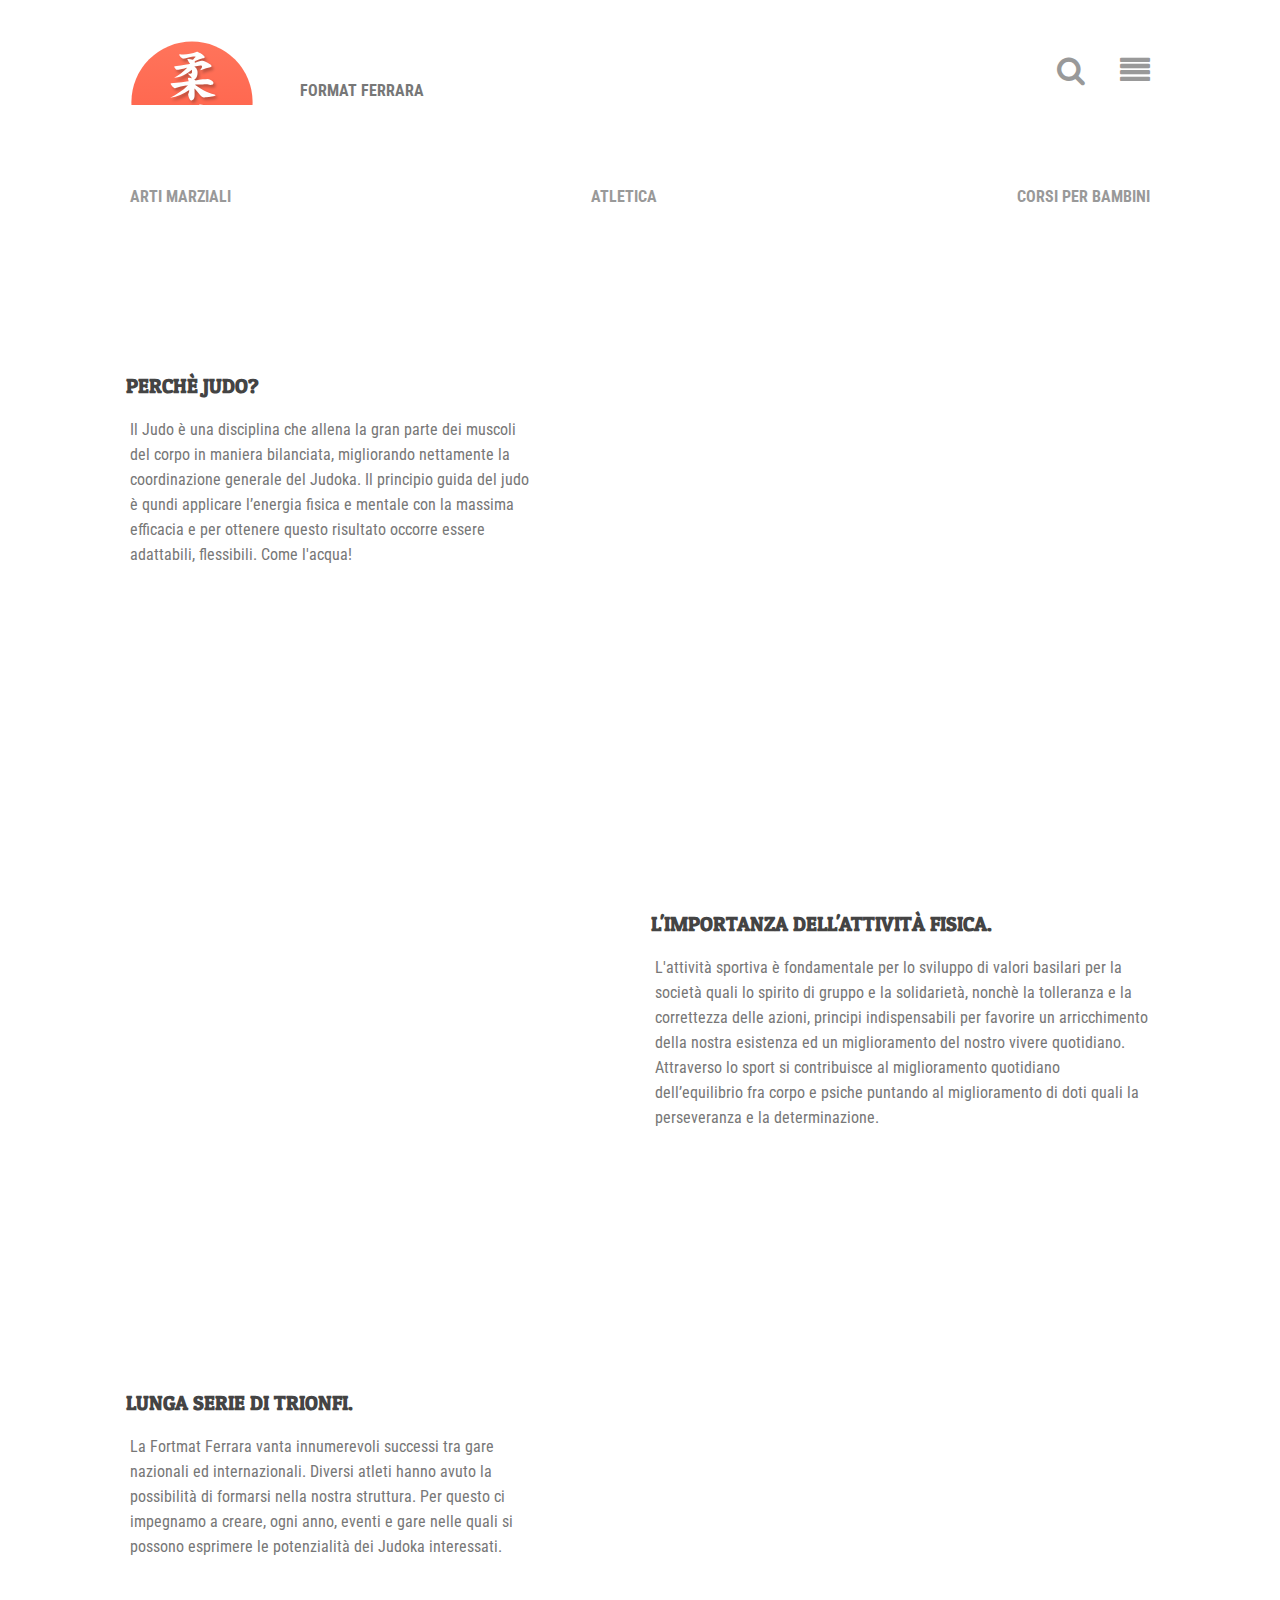
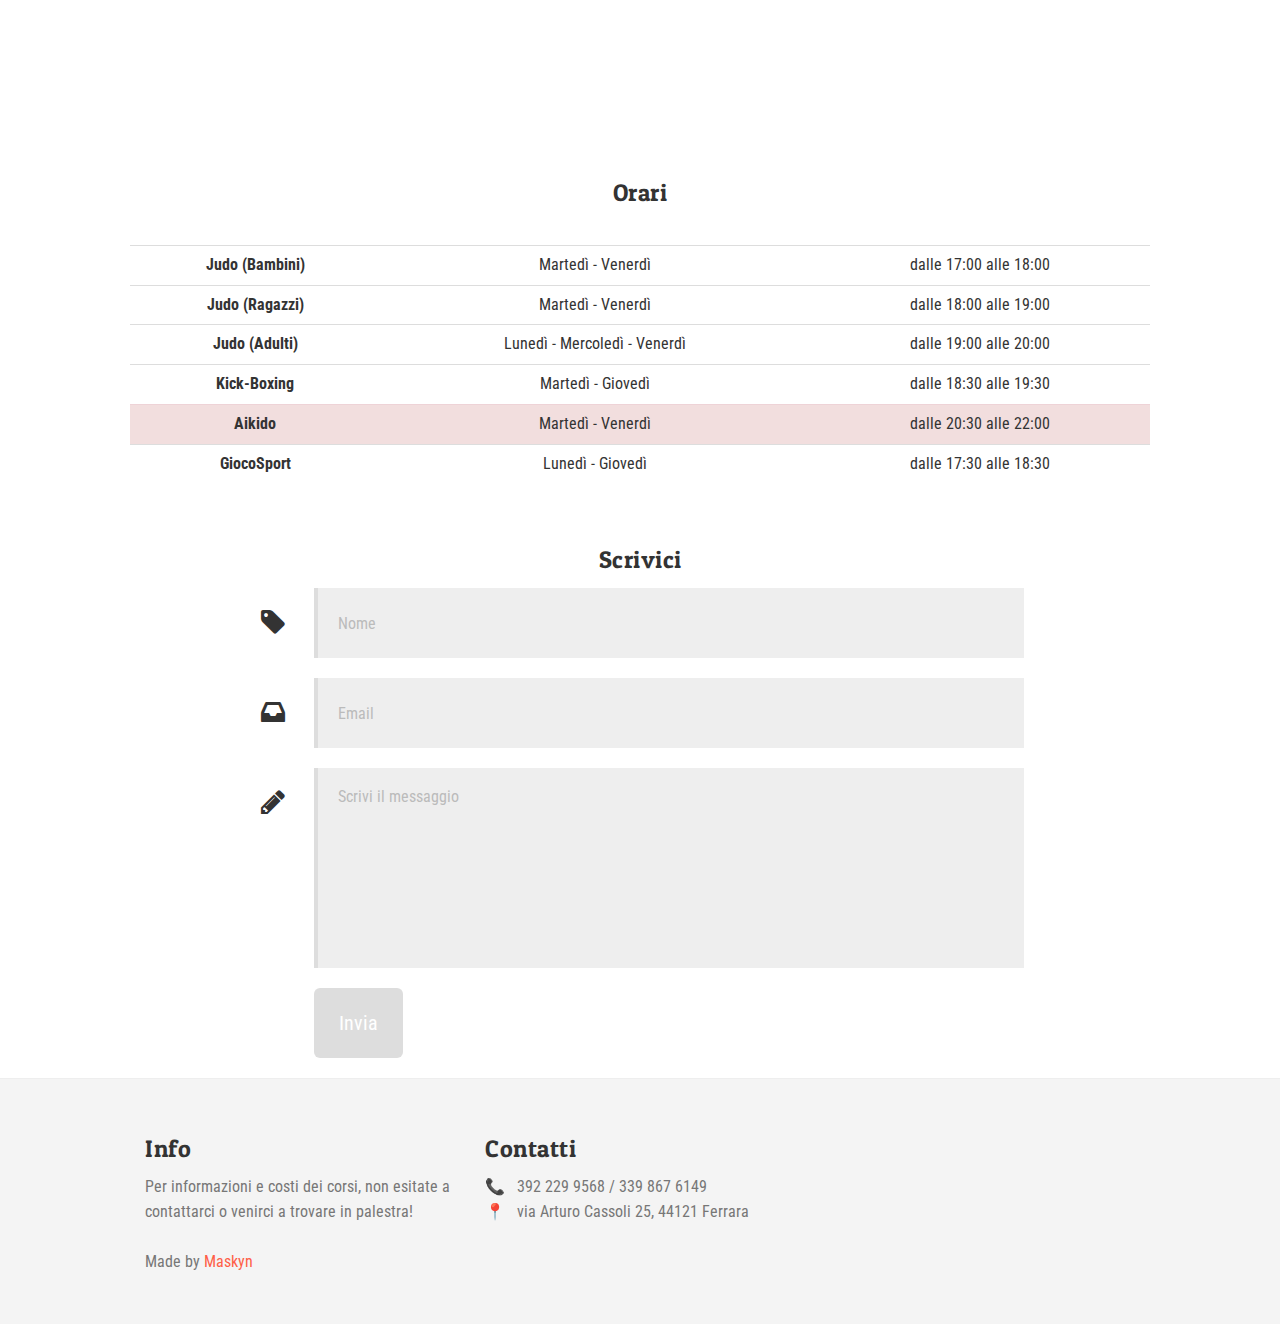
==== index.html @ 9d06ea78 "Bugs and Footer fixed" ====
<!DOCTYPE html>
<html lang="it">
  <head>
    <meta charset="utf-8">
    <meta name="viewport" content="width=device-width, initial-scale=1.0">
    <meta name="description" content="">
    <meta name="author" content="">

    <title>Format Ferrara</title>

    <!-- Bootstrap core CSS -->
    <link href="css/bootstrap.css" rel="stylesheet">
    <link rel="stylesheet" href="fonts/font-awesome/css/font-awesome.min.css">
    <link rel="shortcut icon" href="img/favicon.ico" type="image">

    <!-- Raleway Font -->
    <link href="https://fonts.googleapis.com/css?family=Roboto+Condensed:400,700" rel="stylesheet">
    <link href="https://fonts.googleapis.com/css?family=Patua+One" rel="stylesheet">
    <!-- Stylesheet -->
    <link href="css/style.css" rel="stylesheet">

  </head>

  <body>
    <div id="navbar" class="navbar navbar-inverse">
     <div class="container">
       <div class="navbar-header">
         <a class="navbar-brand" href="index.html"></a>
         <a class="icon" data-toggle="collapse" data-target="#menu" href="#"><i class="icon-align-justify pull-right"></i></a>
         <a class="icon" data-toggle="collapse" data-target="#search" href="#"><i class="icon-search pull-right"></i></a>
        <span class="tagline"><strong>FORMAT FERRARA</strong></span></div>


        <div id="menu" class="collapse dropdown">
          <div class="arrow-up"></div>
          <ul class="menu">
            <li><a href="index.html#contact">Scrivici</a></li>
            <li><a href="team.html">Scopri chi siamo</a></li>
            <li><a href="faq.html">FAQ</a></li>
            <li><a href="blog.html"><strong>NEWS</strong></a></li>
          </ul>
        </div>
        <form id="search" class="form-inline collapse" role="form">
          <div class="arrow-up"></div>
          <div class="form-group">
            <input type="text" class="form-control" id="exampleSearch" placeholder="inserire i termini da ricercare.">
          </div>
        </form>
      </div>
    </div>

    <!-- Home Section -->



    <div id="home" class="section welcome">

      <div class="container">
        <div class="content">
    			<!-- FILTER CONTROLS -->

    			<div class="controls">
  				  <a href="#" class="filter" data-filter="web"><strong>Arti Marziali</strong></a>
  				  <a href="#" class="filter" data-filter="illustration"><strong>Atletica</strong></a>
  				  <a href="#" class="filter" data-filter="print"><strong>Corsi per Bambini</strong></a>
  				  <span class="stretch"></span>
    			</div>

    		</div>
    		<div class="gallery row">
    		  <ul>
      		  <li class="col-md-4 col-sm-4 col-xs-12 mix web" data-cat="web">
                <a href="Aikido.html" class="mix-cover green">
                  <img class="placeholder" src="img/aikido.jpg" alt="Aikido course">
                  <div class="overlay"><span class="valign"></span><i class="icon-link"></i></div>
        		    </a>
      		  </li>
      		  <li class="col-md-4 col-sm-4 col-xs-12 mix web" data-cat="web">
                <a href="Kick-Boxing.html" class="mix-cover">
                  <img class="placeholder" src="img/kick-boxing.jpg" alt="Kick-Boxing course">
                  <div class="overlay"><span class="valign"></span><i class="icon-link"></i></div>
        		    </a>
      		  </li>
      		  <li class="col-md-4 col-sm-4 col-xs-12 mix web" data-cat="web">
                <a href="Krav-Maga.html" class="mix-cover">
                  <img class="placeholder" src="img/krav-maga.jpg" alt="Krav-maga course">
                  <div class="overlay"><span class="valign"></span><i class="icon-link"></i></div>
        		    </a>
      		  </li>
      		  <li class="col-md-4 col-sm-4 col-xs-12 mix illustration" data-cat="illustration">
                <a href="#" class="mix-cover">
                  <img class="placeholder" src="img\Altetica_3.jpg" alt="Esercizi con gli elastici">
        		    </a>
      		  </li>
      		  <li class="col-md-4 col-sm-4 col-xs-12 mix illustration" data-cat="illustration">
                <a href="#" class="mix-cover">
                  <img class="placeholder" src="img\Altetica_1.jpg" alt="Functional Kick">
        		    </a>
      		  </li>
      		  <li class="col-md-4 col-sm-4 col-xs-12 mix illustration" data-cat="illustration">
                <a href="#" class="mix-cover">
                  <img class="placeholder" src="img/Altetica_2.jpg" alt="Esercizi con i pesi">
        		    </a>
      		  </li>
      		  <li class="col-md-4 col-sm-4 col-xs-12 mix print" data-cat="print">
                <a href="#" class="mix-cover">
                  <img class="placeholder" src="http://placehold.it/340x300" alt="Corsi Speciali">
        		    </a>
      		  </li>
      		  <li class="col-md-4 col-sm-4 col-xs-12 mix print" data-cat="print">
                <a href="#" class="mix-cover">
                  <img class="placeholder" src="http://placehold.it/340x300" alt="Corsi Speciali">
        		    </a>
      		  </li>
      		  <li class="col-md-4 col-sm-4 col-xs-12 mix print" data-cat="print">
                <a href="#" class="mix-cover">
                  <img class="placeholder" src="http://placehold.it/340x300" alt="Corsi Speciali">
        		    </a>
      		  </li>
    		  </ul>
        </div>
      </div>
    </div>

<!-- Services Section -->

    <div id="services" class="section">
      <div class="container">
        <div class="content">
          <div class="row">
            <div class="col-md-5 col-sm-5 col-xs-12">
              <h1>Perchè Judo?</h1>
              <p>Il Judo è una disciplina che allena la gran parte dei muscoli del corpo in maniera bilanciata, migliorando nettamente la coordinazione generale del Judoka. Il principio guida del judo è qundi applicare l’energia fisica e mentale con la massima efficacia e per ottenere questo risultato occorre essere adattabili, flessibili. Come l'acqua!</p>
            </div>
            <div class="col-md-7 col-sm-7 col-xs-12">
              <img class="slide-in right" src="img/Index_Judo_Master.png" alt="Maestro di Judo">
            </div>
          </div>

          <div class="row">
            <div class="col-md-6 col-sm-6 col-xs-12 pull-right">
              <h1>L'importanza dell'attività fisica.</h1>
              <p>L'attività sportiva è fondamentale per lo sviluppo di valori basilari per la società quali lo spirito di gruppo e la solidarietà, nonchè la tolleranza e la correttezza delle azioni, principi indispensabili per favorire un arricchimento della nostra esistenza ed un miglioramento del nostro vivere quotidiano.
Attraverso lo sport si contribuisce al miglioramento quotidiano dell’equilibrio fra corpo e psiche puntando al miglioramento di doti quali la perseveranza e la determinazione.</p>
            </div>
            <div class="col-md-6 col-sm-6 col-xs-12 pull-right">
              <img class="slide-in left" src="img/Index_Kick-Boxing.png" alt="Maestro di Kick Boxing">
            </div>
          </div>

          <div class="row last">
            <div class="col-md-5 col-sm-5 col-xs-12">
              <h1>Lunga serie di trionfi.</h1>
              <p>La Fortmat Ferrara vanta innumerevoli successi tra gare nazionali ed internazionali. Diversi atleti hanno avuto la possibilità di formarsi nella nostra struttura. Per questo ci impegnamo a creare, ogni anno,  eventi e gare nelle quali si possono esprimere le potenzialità dei Judoka interessati.</p>
            </div>
            <div class="col-md-7 col-sm-7 col-xs-12">
              <img class="slide-in right" src="img/Index_Trophies.png" alt="Trofei vinti">
            </div>
          </div>
        </div><!-- /.content -->
      </div>
    </div>


    <!-- Tabella dei corsi disponibili-->

    <div class="content text-center">
      <h3>Orari</h3>
      <br>

 <div class="container">
 <div class="gallery row">
   <div class="col-md-12 col-sm-10 col-xs-12">
     <table class="table">
   <tbody>
     <tr>
       <td><strong>Judo (Bambini)</strong></td>
       <td>Martedì - Venerdì</td>
       <td>dalle 17:00 alle 18:00</td>
     </tr>
     <tr>
       <td><strong>Judo (Ragazzi)</strong></td>
       <td>Martedì - Venerdì</td>
       <td>dalle 18:00 alle 19:00</td>
     </tr>
     <tr>
       <td><strong>Judo (Adulti)</strong></td>
       <td>Lunedì - Mercoledì - Venerdì</td>
       <td>dalle 19:00 alle 20:00</td>
     </tr>
     <tr>
       <td><strong>Kick-Boxing</strong></td>
       <td>Martedì - Giovedì</td>
       <td>dalle 18:30 alle 19:30</td>
     </tr>
     <tr class="table-hover danger">
       <td><strong>Aikido</strong></td>
       <td>Martedì - Venerdì</td>
       <td>dalle 20:30 alle 22:00</td>
     </tr>
     <tr>
       <td><strong>GiocoSport</strong></td>
       <td>Lunedì - Giovedì</td>
       <td>dalle 17:30 alle 18:30</td>
     </tr>
   </tbody>
 </table>
</div>
</div>
</div>


    <!-- Contact Section -->
    <div id="contact" class="section">
      <div class="container">

        <div class="content">
          <h3>Scrivici</h3>

          <form role="form">
            <div class="form-group">
              <input type="text" class="form-control" id="exampleInputName" placeholder="Nome" required>
              <label for="exampleInputName"><i class="icon-tag"></i></label>
              <div class="clearfix"></div>
            </div>
            <div class="form-group">
              <input type="email" class="form-control" id="exampleInputEmail1" placeholder="Email" required>
              <label for="exampleInputEmail1"><i class="icon-inbox"></i></label>
              <div class="clearfix"></div>
            </div>
            <div class="form-group textarea">
              <textarea rows="6" class="form-control" id="exampleInputMessage" placeholder="Scrivi il messaggio" required></textarea>
              <label for="exampleInputMessage"><i class="icon-pencil"></i></label>
              <div class="clearfix"></div>
            </div>

            <button type="submit" class="btn btn-large">Invia</button>
          </form>

        </div>
      </div>
    </div><!-- /.container -->



    <div id="footer" class="section blog">
      <div class="container">

        <div class="row">
          <div class="col-md-4 col-sm-4 col-xs-12">
            <h3>Info</h3>
            <p>
              Per informazioni e costi dei corsi, non esitate a contattarci o venirci a trovare in palestra! 
              <br /><br />Made by <a href="https://twitter.com/maskyngames">Maskyn</a>
            </p>
          </div>
          <div class="col-md-4 col-sm-4 col-xs-12">
            <h3>Contatti</h3>
            <p>&#128222; &nbsp; 392 229 9568 / 339 867 6149</p>
            <p>&#128205; &nbsp; via Arturo Cassoli 25, 44121 Ferrara</p>
          </div>
        </div>
      </div>
    </div>

    <!-- Bootstrap core JavaScript
    ================================================== -->
    <!-- Placed at the end of the document so the pages load faster -->
    <script src="js/jquery-1.9.1.min.js"></script>
    <script src="js/jquery.mixitup.min.js"></script>
		<script src="js/bootstrap.min.js"></script>
    <script src="js/init.js"></script>
  </body>
</html>
---- css/style.css ----
/*
 * Made by WebDesignCrowd
 * http://webdesigncrowd.com
 *
 */

html, body {
  font-family: 'Roboto Condensed', 'Patua One' sans-serif;
  background-color: #fff;
}

.clearfix {
  clear: both;
}

/* Offsets fixed header */
.affix {
  top: 50px;
}

.fixed-container {
  margin-left: 5%;
  margin-right: 5%;
}
  /* Full Width, for carousel*/
  .fixed-container.full {
    margin: 0;
  }
  .fixed-container .row [class^='col-md-'] {
    margin-bottom: 50px;
  }

ul { margin: 0; padding: 0; }
ul li { list-style: none; }

h1, h2, h3, h4, h5, h6, .h1, .h2, .h3, .h4, .h5, .h6 {
  font-family: 'Patua One', Arial, Helvetica, sans-serif;
}
h1 {
  display: inline-block;
  font-size: 30px;
}
  h1:hover {
    border-color: #72a329;
  }
h3 {
  margin: 0 0 15px 0;
  letter-spacing: .5px;
}

hr {
  border-color: #999;
  margin: 10px 0;
}

a {
  color: #999;
  -webkit-transition: color .3s;
  transition: color .3s;
}
a:hover, a:focus {
  color: #666;
  text-decoration: none;
}
p { color: #777; }
p a { color: #FF5E47; }
p a:hover { color: #444; }
.italic { font-style: italic; }

/* tooltip styles */
.tooltip.top {
  margin-top: -5px;
}
  #services .tooltip.top {
    margin-top: -10px;
  }

/* Alert */
.alert {
  position: relative;
  height: 60px;
  padding: 0;
  background-color: #ddd;
  border: 0;

  -webkit-border-radius: 0;
  -moz-border-radius: 0;
  border-radius: 0;
}
  .alert .close {
    top: 0;
    right: 0;
    position: absolute;
    padding: 0 20px;
    line-height: 60px;
  }
  .alert h3 {
    float: left;
    padding: 0 20px;
    line-height: 60px;
  }
  .alert p { line-height: 60px;}

  /* colors */
  .alert.alert-color { color: #fff; }
    .alert.alert-color p { color: #f0f0f0; }

  .alert.alert-warning { background-color: #ffb236; }
  .alert.alert-error { background-color: #f64646; }
  .alert.alert-info { background-color: #43a7ea; }
  .alert.alert-success { background-color: #5bcc38; }

/* Collapsible */
.panel-group {
}
  .panel-group .panel {
    border: 0;
    -webkit-box-shadow: none;
    box-shadow: none;

    -webkit-border-radius: 0;
    -moz-border-radius: 0;
    border-radius: 0;
  }
    .panel .panel-heading {
      position: relative;
      line-height: 60px;
      background-color: #eee;
      border-left: 4px solid #ddd;
      border-right: 4px solid #ddd;

      -webkit-border-radius: 0;
      -moz-border-radius: 0;
      border-radius: 0;

      -webkit-transition: .3s;
      transition: .3s;
    }
      .panel .panel-heading.active { border-color: #f4d432; background-color: #f2ee94; }
      .panel .panel-heading.active .panel-title { color: #444; }

      .panel .panel-heading i {
        top: 0;
        right: 20px;
        font-size: 18px;
        line-height: 70px;
        position: absolute;
        color: #;
      }
      .panel .panel-heading i.icon-minus { display: none; color: #444; }
      .panel .panel-heading.active i.icon-minus { display: block; }
      .panel .panel-heading.active i.icon-plus { display: none; }

      .panel .panel-heading .panel-title {
        font-size: 23px;
        color: #999;
        line-height: 50px;
      }
        .panel .panel-heading .panel-title a:hover { color: #444; }
    .panel-group .panel-heading + .panel-collapse .panel-body {
      margin-top: 5px;
      border-top: 0;
      background-color: #eee;
      padding: 20px;
      color: #777;
      line-height: 26px;
    }



/* button styles */
.btn {
  position: relative;
  font-size: 14px;
  line-height: 20px;
  padding: 10px;
  margin: 0 0 20px 0;
  text-shadow: none;
  -webkit-box-shadow: none;
  box-shadow: none;
  background: none;
  border: 0;
  color: #fff;
  background-color: #ddd;

  -webkit-border-radius: 0;
  -moz-border-radius: 0;
  border-radius: 6px;

  -webkit-transition: .3s;
  transition: .3s;
}
  .btn:hover {
    background-color: #FF5E47;
    color: #fff;
  }
  .btn:active {
    top: 2px;
  }
  .btn.active {
    background-color: rgba(0,0,0,.1);
    border-color: #fff;
    color: #fff;
  }
  .btn:focus {
    color: #fff;
    outline: none;
  }
  .btn i {
    margin-right: 10px;
  }

  /* button sizes */
  .btn.btn-large {
    padding: 0 25px;
    height: 70px;
    line-height: 70px;
    font-size: 20px;
  }
    .btn.btn-large i {
      margin-right: 25px;
    }

/* Container */
.container {
  max-width: 1050px;
}
.row.last {
  margin-bottom: 0;
}


/* Basic Form Styles */
form {
  position: relative;
  float: left;
  width: 100%;
}
  form#search .collapse.in i { color: #444; }

form .btn {
  float: left;
  margin: 0 0 0 10%;
}

.form-group {
  width: 100%;
  margin: 0 0 20px 0;
}
  .form-group label {
    float: right;
    width: 10%;
    margin: 0;
  }
    .form-group label i {
      font-size: 28px;
      line-height: 70px;

      -webkit-transition: color .3s;
      transition: color .3s;
    }

  .form-group.textarea { border: 0; }
    .form-group.textarea label { height: 200px; }

  .form-group input,
  .form-group textarea {
    float: right;
    width: 87%;
    margin-right: 3%;
  }
  .form-group input:focus + label i,
  .form-group textarea:focus + label i {
    color: #;
  }
  .form-group input.form-control:focus,
  .form-group textarea.form-control:focus {
    border-color: #FF5E47;
  }
  .form-group input.form-control:valid,
  .form-group textarea.form-control:valid {
    border-color: #FF5E47;
  }


input,
textarea,
input.form-control,
textarea.form-control,
input.form-control:focus,
textarea.form-control:focus {
  color: #444;
  font-size: 16px;
  height: 70px;
  outline: none;
  border-radius: 0;
  -webkit-box-shadow: none;
  box-shadow: none;
  border: 0;
  border-left: 4px solid #ddd;
  background-color: #eee;
  padding: 0 20px;
}
textarea.form-control,
textarea.form-control:focus {
  height: 200px;
  resize: none;
  padding-top: 18px;
}
  #search input,
  #search textarea,
  #search input.form-control,
  #search textarea.form-control,
  #search input.form-control:focus,
  #search textarea.form-control:focus {
    color: #eee;
    font-size: 16px;
    background-color: #444;
    width: 100%;
    border: 0;
    margin-right: 0;
  }

label {
  font-weight: normal;
}

.arrow-up {
  position: relative;
  float: right;
	width: 0;
	height: 0;
	border-left: 20px solid transparent;
	border-bottom: 20px solid #444;
}

.form-control:focus {
  -webkit-box-shadow: none;
  box-shadow: none;
  border-color: #777;
}

/* Empty space for empty columns */
.row .empty[class^='col-md-'] {
  margin-bottom: 0;
}

/* Basic Modal Styles */
.modal {
}
  .modal .wrapper {
    margin: 3% auto;
    width: auto;
    max-width: 44%;
    max-height: 85%;
    -webkit-box-shadow: 0 5px 30px rgba(0,0,0,.2);
    box-shadow: 0 5px 30px rgba(0,0,0,.2);
    background-color: #ddd;
  }
  .modal img {
    margin: 0 auto;
    max-width: 100%;
    max-height: 100%;
  }
    .modal img.icon { padding: 5% 0; }
  .modal h2 {
    padding: 10px 20px;
    background-color: #444;
  }
  .modal a { color: #fff; }
  /* Scrollbar bugfix */
  body.modal-open, .modal-open .navbar-fixed-top {
    margin-right: 0;
  }

@media (max-width: 767px) {
  .modal {
    overflow-y: hidden;
  }
  .modal .wrapper {
    max-width: 94%;
  }
}

/*  NAVBAR
 *    stylings for fixed navbar
 *
 *
 */

.navbar {
  background-color: #fff;
  border: none;
  margin: 0 0 80px 0;

  -webkit-border-radius: 0;
  -moz-border-radius: 0;
  border-radius: 0;
}
  .navbar .navbar-header {
    position: relative;
    width: 100%;
    margin: 40px 0 0 0;
  }
    .navbar .navbar-header i {
      text-align: right;
      width: 50px;
      font-size: 30px;
      color: #999;
      margin: 15px 0 20px 15px;

      -webkit-transition: color .3s;
      transition: color .3s;
    }
      .navbar .navbar-header i:hover, .navbar .navbar-header i.active {
        color: #666;
      }
      .navbar .navbar-header .dropdown { float: right; }
      .navbar .navbar-header .dropdown-menu {
        right: 0;
        left: auto;
        -webkit-border-radius: 0;
        -moz-border-radius: 0;
        border-radius: 0;
        box-shadow: none;
        border: 0;
        padding: 0;
        margin: 0;
        background-color: #444;
      }
      .navbar .navbar-header a.active i { color: #f4d432; }
    .navbar .navbar-header span.glyphicon {
      font-size: 100px;
    }

  .navbar .dropdown { float: right; clear: both; }
    .navbar .dropdown .menu {
      background-color: #444;
      display: inline-block;
      float: right;
      clear: both;
      padding: 10px;
    }
      .navbar .dropdown .menu li {
        color: #fff;
        float: left;
        margin: 5px 20px;
      }
        .navbar .dropdown .menu li a { color: #fff; }
        .navbar .dropdown .menu li a:hover { color: #f4d432; }


  .navbar span.glyphicon, .navbar i {
    font-size: 13px;
    margin-right: 15px;
  }
  .navbar i {
    font-size: 15px;
  }
  .navbar .container a.navbar-brand {
    width: 160px;
    height: 65px;
    padding: 0 30px 0 0;
    margin: 0;

    -webkit-transition: .3s;
    transition: .3s;

    background: url("../img/FormatFerrara.svg") no-repeat;
  }
    .navbar a.navbar-brand:hover { background-position: 0 -65px; }
    .navbar span.tagline {
      float: left;
      margin: 40px 0 0 10px;
      color: #777;
    }

  /* Smaller device menu styles */
  .navbar .navbar-toggle {
    outline: none;
    border-color: transparent;
    margin: 20px 0 0 0;
    padding: 0;
  }
    .navbar .navbar-toggle:active,
    .navbar .navbar-toggle:visited,
    .navbar .navbar-toggle:focus,
    .navbar .navbar-toggle:hover { background-color: transparent; }

    .navbar .navbar-toggle span.icon-bar {
      background-color: #999;
      height: 3px;
      margin: 4px 0;
    }
      .navbar .navbar-toggle:hover span.icon-bar {
        background-color: #444;
      }
  .navbar .navbar-collapse {
    border-color: #999;
    max-height: 400px;
  }
  .navbar .navbar-nav li a {
    margin: 20px 5px;
    color: #777;
    height: 30px;
    line-height: 30px;

    -webkit-border-radius: 15px;
    -moz-border-radius: 15px;
    border-radius: 15px;

    padding: 0 20px;
    transition: background-color .2s;
    -webkit-transition: background-color .2s;
  }
    .navbar .navbar-nav li a:hover {
      color: #fff;
      background-color: #ffde36;
    }
    .navbar .navbar-nav li.dropdown.open a.dropdown-toggle {
      background-color: #bbb;
    }
      .navbar .navbar-nav ul.dropdown-menu {
        border-radius: 0;
        border: 0 solid #999;
        border-top: 1px solid #999;
      }
      .navbar .navbar-collapse.in ul.dropdown-menu {
        border-top: none;
      }
        .navbar .navbar-collapse.in ul.dropdown-menu li a:hover {
          color: #ccc;
        }
  .navbar .navbar-nav li.active a,
  .navbar .navbar-nav li.active a:hover {
    background-color: #edc80e;
  }

  @media (max-width: 992px) {
    .navbar .navbar-nav li a {
      padding: 0 15px;
    }
    .navbar a.navbar-brand {
      padding-right: 5px;
    }
    .navbar .navbar-collapse.collapse {
      display: none;
    }
  }
  @media (max-width: 600px) {
    .navbar {
      margin-bottom: 40px;
    }
      .navbar span.tagline {
        clear: both;
        margin: 0;
      }
      .navbar .arrow-up {
        border-left: 30px solid transparent;
        border-bottom: 40px solid #444;
      }

      .navbar .navbar-header i {
        font-size: 26px;
        width: 30px;
      }

      .navbar .dropdown, .navbar #search { margin-top: -20px; }
      .navbar .dropdown li { clear: both; }
  }

/*  SECTION
 *    stylings for sections
 *
 *
 */

.section {
  position: relative;
  z-index: 1;
  padding-top: 40px;
  margin-bottom: 20px;
}

  /* White Section */
  .section.white {
    background: none;
    background-color: #eee;
  }
    .section.white h1 {
      color: #f4c532;
    }
    .section.white a.btn {
      color: #777;
      border-color: #666;
    }
    .section.white a.btn:hover {
      top: 0;
      color: #bbb;
      border-color: #bbb;
    }
    .section.white a.btn.active {
      color: #dfba00;
      border-color: #edc80e;
      box-shadow: none;
      background-color: transparent;
    }


  /* Image BG Section */
  .section.image { }
    .section.image h3 { color: rgba(255,255,255, .7); }

  /* WELCOME SECTION */
  .section.welcome {
    padding-top: 0;
  }
    .section.welcome .content {
      text-align: center;
    }
  img.background {
    width: auto;
    min-width: 100%;
    min-height: 100%;
    position: fixed;
    z-index: -1;
  }
  .section h1 {
    display: block;
    font-size: 20px;
    text-transform: uppercase;
    font-weight: 600;
  }
  .welcome .scroll-down i {
    display: block;
    font-size: 40px;
    font-weight: normal;
    margin-top: 20px;
    color: rgba(255,255,255,.9);
  }
  .welcome span.glyphicon {
    margin-top: 70px;
    color: rgba(255,255,255,.9);
    font-size: 40px;
  }
    .welcome span.logo.glyphicon {
      border: 3px solid rgba(255,255,255,.9);
      -webkit-border-radius: 50px;
      -moz-border-radius: 50px;
      border-radius: 50px;
      width: 100px;
      height: 100px;
      padding-top: 15px;
      margin: 14% 0 30px 0;
      font-size: 60px;
    }
    .welcome span.logo.glyphicon-leaf {
      padding-top: 20px;
      font-size: 44px;
    }


  .section:last-child {
    background-color: #fff;
  }
    .section .content.affix {
      width: 90%;
    }
    /* Full width container, for carousel */
    .fixed-container.full .content.affix {
      width: 100%;
    }

/* For extra small devices, turn off affix properties */
@media (max-width: 420px) {
  img.background {
    height: 100%;
  }
  .section {
    height: auto;
    padding-top: 70px;
  }
    .section h1 {
      font-size: 30px;
      margin: 18px 0 35px 0;
    }
    .section.welcome { height: 100%; }
    span.logo.glyphicon { margin-top: 20px; }
}
@media (max-width: 767px) {
  .section .content {
    text-align: center;
  }
  .section.welcome {
    overflow: hidden;
    height: auto;
  }
  img.background {
    background-attachment: scroll;
    position: absolute;
  }
}

/*  SERVICES
 *    stylings for services content
 *    Supports left and right image slide in
 *
 */
#services {
  color: #444;
  min-height: 0;
  padding-bottom: 20px;
  position: relative;
  overflow: hidden;
}
  #services img.slide-in {
    display: block;
    margin: 0 auto;
    position: relative;
    max-width: 100%;

    -ms-filter: "progid:DXImageTransform.Microsoft.Alpha(Opacity=.0)";
    filter: alpha(opacity=.0);
    opacity: .0;
    -webkit-transition: .75s;
    transition: .75s;
  }
    #services img.slide-in.right { right: -40%; }
    #services img.slide-in.left { left: -40%; }
    #services img.slide-in.slid {
      -ms-filter: "progid:DXImageTransform.Microsoft.Alpha(Opacity=1)";
      filter: alpha(opacity=1);
      opacity: 1;
    }
    #services img.slide-in.slid.right { right: 0; }
    #services img.slide-in.slid.left { left: 0; }

  #services h1 { margin: 40px 0 20px -4px; }
  #services p {
    line-height: 25px;
  }
  #services .row { margin-bottom: 150px; }
  #services .row.last { margin-bottom: 0; }

  #services .service-icon {
    text-align: center;
    color: #fff;
  }
    #services .service-icon i:hover  {
      background-color: #edc80e;
      color: #fff;
    }
    #services .service-icon i {
      margin: 0 auto;
      color: rgba(255,255,255,.7);
      display: inline-block;
      font-size: 40px;
      display: block;
      height: 100px;
      width: 100px;
      padding-top: 25px;

      border: 4px solid rgba(237,200,14,.7);
      -webkit-border-radius: 50%;
      -moz-border-radius: 50%;
      border-radius: 50%;

      -webkit-transition: background-color .3s;
      transition: background-color .3s;
    }
    #services .service-icon span {
      display: block;
      margin-top: 20px;
    }

@media (max-width: 420px) {
  #services {
    background-attachment: scroll;
  }

}
@media (max-width: 600px) {
  #services img.slide-in.left,
  #services img.slide-in.right {
    left: auto;
    right: 0;
    -ms-filter: "progid:DXImageTransform.Microsoft.Alpha(Opacity=1)";
    filter: alpha(opacity=1);
    opacity: 1;
  }
}

@media (max-width: 768px) {
  #services .row {
    margin-bottom: 20px;
  }
  #services .row [class*="col-"] {
    margin-bottom: 25px;
  }
}


/*  PORTFOLIO
 *    stylings for portfolio
 *
 *
 */


  .controls {
    margin-bottom: 20px;

    text-align: justify;
    -ms-text-justify: distribute-all-lines;
    text-justify: distribute-all-lines;
  }
    .controls .filter {
      display: inline-block;
      position: relative;
      font-size: 100%;
      text-transform: uppercase;
    }
      .controls .filter.active { color: #FF5E47; }
    .stretch {
      width: 100%;
      display: inline-block;
      font-size: 0;
      line-height: 0
    }

.gallery {
  margin-right: -2px;
  margin-left: -2px;
  overflow: hidden;
}
  .gallery:after {
  	content: '';
  	display: inline-block;
  	width: 100%;
  }
  .gallery [class*="col-"] {
    padding-right: 2px;
    padding-left: 2px;
  }

  .gallery .mix {
    overflow: hidden;
    height: 300px;
    padding: 2px;
  	display: none;
  	opacity: 0;
  	vertical-align: top;
    margin: 10px 0;
  	color: #fff;

  	font-size: 30px;
  	text-align: center;
  	line-height: 200px;
  }
    .gallery .mix.full {
      height: auto;
    }
      .gallery .mix.full img { width: 100%; }

    .gallery a.mix-cover, .gallery span.cover {
      display: block;
      width: 100%;
      height: 100%;
    }
      /* Colors */
      .gallery a.mix-cover.purple { background-color: #deafe7; }
      .gallery a.mix-cover.gray { background-color: #ddd; }
      .gallery a.mix-cover.yellow { background-color: #ffed66; }

    .gallery a.mix-cover {
      position: relative;
      -webkit-transition: top .5s;
      transition: top .5s;
    }
      span.valign {
        display: inline-block;
        height: 100%;
        vertical-align: middle;
      }
    .gallery span.cover {
      position: absolute;
      top: -100%;
      background-color: #f4d432;
    }
      .gallery span.cover span {
        color: #fff;
        position: absolute;
        height: 50px;
        top: 50%;
        left: 0;
        right: 0;
        margin-top: -25px;
        line-height: 50px;
      }
      img.placeholder { width: 100%; height: 100%; }


  @media (max-width: 768px) {
    .controls .filter {
      float: left;
      clear: both;
    }


    .gallery a.mix-cover:hover {
      top: 0;
    }
    .gallery span.cover {
      height: 50px;
      top: auto;
      bottom: 0;
      z-index: 100;
    }
      .gallery span.cover h2 {
        font-size: 24px;
      }
    .gallery img, .gallery .mix {
      height: auto;
      font-size: 0;
      line-height: 0;
    }
      .gallery .icons img { margin: 50px 0; }
      .gallery .mix { margin: 0 0 2px 0; }
  }

/*  BLOG
 *    masonry grid
 *
 *
 */
.modal {

}
  .modal-content {
    -webkit-border-radius: 0;
    -moz-border-radius: 0;
    border-radius: 0;
    border: 0;
    box-shadow: ;
  }

#blog {

}
  .masonry-grid {

  }
    .masonry-grid .item {
      opacity: 0;
      -webkit-transition: opacity  .5s;
      transition: opacity .5s;
      margin-bottom: 30px;
    }
      .masonry-grid .item .image {
        display: block;
        width: 100%;
        height: 100%;
        text-align: center;
        position: relative;
      }
        .masonry-grid .item .image img { width: 100%; }

      .masonry-grid .item .description {
        padding: 20px;
        background-color: #eee;
        border-bottom: 1px solid #ddd;
      }
        .masonry-grid .item .description h2 { margin: 0 0 15px 0; }
        .masonry-grid .item .description p { color: #888; }

  .overlay {
    position: absolute;
    left: 0;
    top: 0;
    bottom: 0;
    right: 0;
    background-color: rgba(255, 94, 71,.8);
    border: 0px solid rgba(255,255,255,.2);

    -webkit-transition: .3s;
    transition: .3s;

    -ms-filter: "progid:DXImageTransform.Microsoft.Alpha(Opacity=0)";
    filter: alpha(opacity=0);
    opacity: 0;
  }
    .overlay:hover {
      -ms-filter: "progid:DXImageTransform.Microsoft.Alpha(Opacity=1)";
      filter: alpha(opacity=1);
      opacity: 1;
      border: 15px solid rgba(255,255,255,.2);
    }
    .overlay i {
      color: #fff;
      font-size: 40px;
      position: relative;
      top: -60px;

      -webkit-transition: .3s;
      transition: .3s;
    }
      .overlay:hover i {
        top: 10px;
      }


/*  PRICING
 *    stylings for pricing tables
 *
 *
 */
.pricing { }
  .pricing span {
    margin-right: 20px;
  }
  .pricing .wrapper {
    padding: 20px;
    background-color: #ccc;
    -webkit-transition: .5s;
    transition: .5s;
  }
    .pricing .wrapper:hover {
      background-color: #f4d432;
    }
    .pricing .wrapper:hover h3 { color: #fff; }
    .pricing .wrapper:hover span.price {
       background-color: rgba(255,255,255,.8);
       border-color: transparent;
    }
    .pricing .wrapper:hover td { color: #fff; }
    .pricing .wrapper:hover a.btn { background-color: #666; color: #fff; }
    .pricing .wrapper a.btn:hover { border-color: transparent; background-color: #888; }
  .pricing h3, .pricing h2, .pricing .table td {
    -webkit-transition: .2s;
    transition: .2s;
  }
  .pricing h3 {
    color: #555;
    font-size: 28px;
  }
  .pricing span.price {
    display: block;
    color: #555;
    width: 100px;
    height: 100px;
    line-height: 90px;

    -webkit-border-radius: 50%;
    -moz-border-radius: 50%;
    border-radius: 50%;

    background-color: #ddd;
    margin: 0 auto;

    -webkit-transition: backgroud-color .25s;
    transition: backgroud-color .25s;

  }
    .pricing span.price i {
      position: relative;
      top: 4px;
      margin-right: 10px;
    }

  .table {
    margin-bottom: 0;
  }
    .table .btn {
      background-color: #777;
      margin-top: 15px;
    }
    .table caption {
      margin: 20px 0;
    }
    .table thead tr th {
      font-weight: normal;
      color: #8bc534;
      display: block;
      font-size: 30px;
      line-height: 40px;
      text-align: center;
      margin-bottom: 10px;
      border: 0;
    }
    .pricing .table td {
      border: 0;
      padding: 15px 0;
      text-align: center;
    }

@media (max-width: 768px) {
  .pricing .wrapper:hover {
    margin-top: 0;
    -webkit-box-shadow: none;
    box-shadow: none;
  }
}

/*  POST
 *    Stylings for portfolio item
 *
 *
 */

#post { }

  #post.section { margin-bottom: 120px; }

  #post h1 { margin-top: 0; }
    #post.full h1 { margin-bottom: 60px; }

  #post .row .image { text-align: center; }
    #post .row .image img { max-width: 100%; }

  #post p { }
    #post.full p {
      margin-top: 60px;
    }

/*  TEAM
 *    stylings for about us section
 *
 *
 */

#team { text-align: center; }
  #team h2 {
    color: #444;
    margin: 0;
    line-height: 40px;
  }
  #team h3 {
    color: #777;
    font-size: 16px;
    line-height: 20px;
  }
  #team .btn {
    margin: 5px 10px 0 0;
  }
  #team p {
    color: #444;
    margin-bottom: 15px;
    line-height: 26px;
  }

  .portrait {
    position: relative;
    margin: 0 auto 15px auto;
    width: 250px;
    height: 250px;

    -webkit-border-radius: 50%;
    -moz-border-radius: 50%;
    border-radius: 50%;

    overflow: hidden;
    border: 4px solid rgba(255,255,255,.4);

    -webkit-transition: border-color .5s;
    transition: border-color .5s;
  }
    .team .row [class*="col-"]:hover .portrait { border-color: #fff; }
    .portrait img {
      width: 100%;
    }
    .social-media {
      margin-bottom: 20px;
      color: #fff;
      width: 100%;
      text-align: center;
    }
      .social-media a {
        display: inline-block;
        height: 40px;
        width: 40px;
        font-size: 20px;
        margin: 0 5px;
      }
      .social-media a i {
        -webkit-transition: .3s;
        transition: .3s;
      }
      .social-media a:hover i {
        color: #444;
      }

  /* Slide-in */
  .slide-in {
    overflow: hidden;
  }
    .slide-in .left,
    .slide-in .bottom,
    .slide-in .right {
      -webkit-transition: .5s;
      transition: .5s;

      -ms-filter: "progid:DXImageTransform.Microsoft.Alpha(Opacity=.0)";
      filter: alpha(opacity=.0);
      opacity: .0;
    }

    .slide-in .left {
      position: relative;
      left: -200px;
    }
    .slide-in .bottom {
      position: relative;
      top: 200px;
    }
    .slide-in .right {
      position: relative;
      right: -200px;
    }
      .slide-in.slid .left,
      .slide-in.slid .bottom,
      .slide-in.slid .right {
        -ms-filter: "progid:DXImageTransform.Microsoft.Alpha(Opacity=1)";
        filter: alpha(opacity=1);
        opacity: 1;
      }
      .slide-in.slid .left { left: 0; }
      .slide-in.slid .bottom { top: 0; }
      .slide-in.slid .right { right: 0; }

  /* Portrait Responsive Sizes */
  @media (max-width: 979px) {
    .portrait {
      width: 200px;
      height: 200px;
    }
  }
  @media (min-width: 768px) and (max-width: 979px) {
    .team .social-media a {
      height: 30px;
      width: 30px;
      font-size: 15px;
      padding-top: 3px;
    }
  }

/*  CONTACT
 *    stylings for contact
 *    Basic form styles at the beginning of css file
 *
 */

#contact {
  text-align: center;
}
  #contact .content {
    margin: 0 10%;
  }
  #contact h1 { margin-bottom: 50px; }

  @media (max-width: 600px) {
    #contact .content {
      margin: 0;
    }
    #contact form .form-group label { width: 15%; }
    #contact form .form-group input,
    #contact form .form-group textarea { width: 82%; margin-right: 3%; }

    #contact form .btn {
      float: right;
      width: 82%;
      margin: 0 3% 0 0;
    }
  }


/*  FOOTER
 *    stylings for footer
 *
 *
 */

#footer {
  text-align: center;
  padding-top: 50px;
  overflow: hidden;
  position: relative;
  z-index: 1;
  border-top: 1px solid #eee;
  background-color: #f4f4f4;
  padding-bottom: 50px;
}
  #footer .row { margin: 0 10%; }

  #footer h3 {
    margin-top: 10px;
    line-height: 20px;
    font-size: 24px;
  }
  #footer li {
    float: left;
    clear: both;
    list-style: none;
    line-height: 25px;
    margin-bottom: 5px;
  }
  #footer li a { color: #777; }
  #footer li a:hover { color: #d2b834; }

  #footer p {
    line-height: 25px;
    color: #777;
    margin: 50px 0 30px 0;
  }
  #footer .social-media {  }
    #footer .social-media a {
      color: #444;
      margin: 0 10px 10px 0;
      text-align: center;
    }

  #footer hr {
    border-color: #999;
    margin: 0 auto;
  }

  @media (max-width: 600px) {
    #footer .row { margin: 0; }
  }

  #footer.blog {
    text-align: left;
  }
    #footer.blog p { margin: 0 0 0 0; }
    #footer.blog .social-media { text-align: left; margin-left: -10px; }
    #footer.blog .row { margin: 0; }
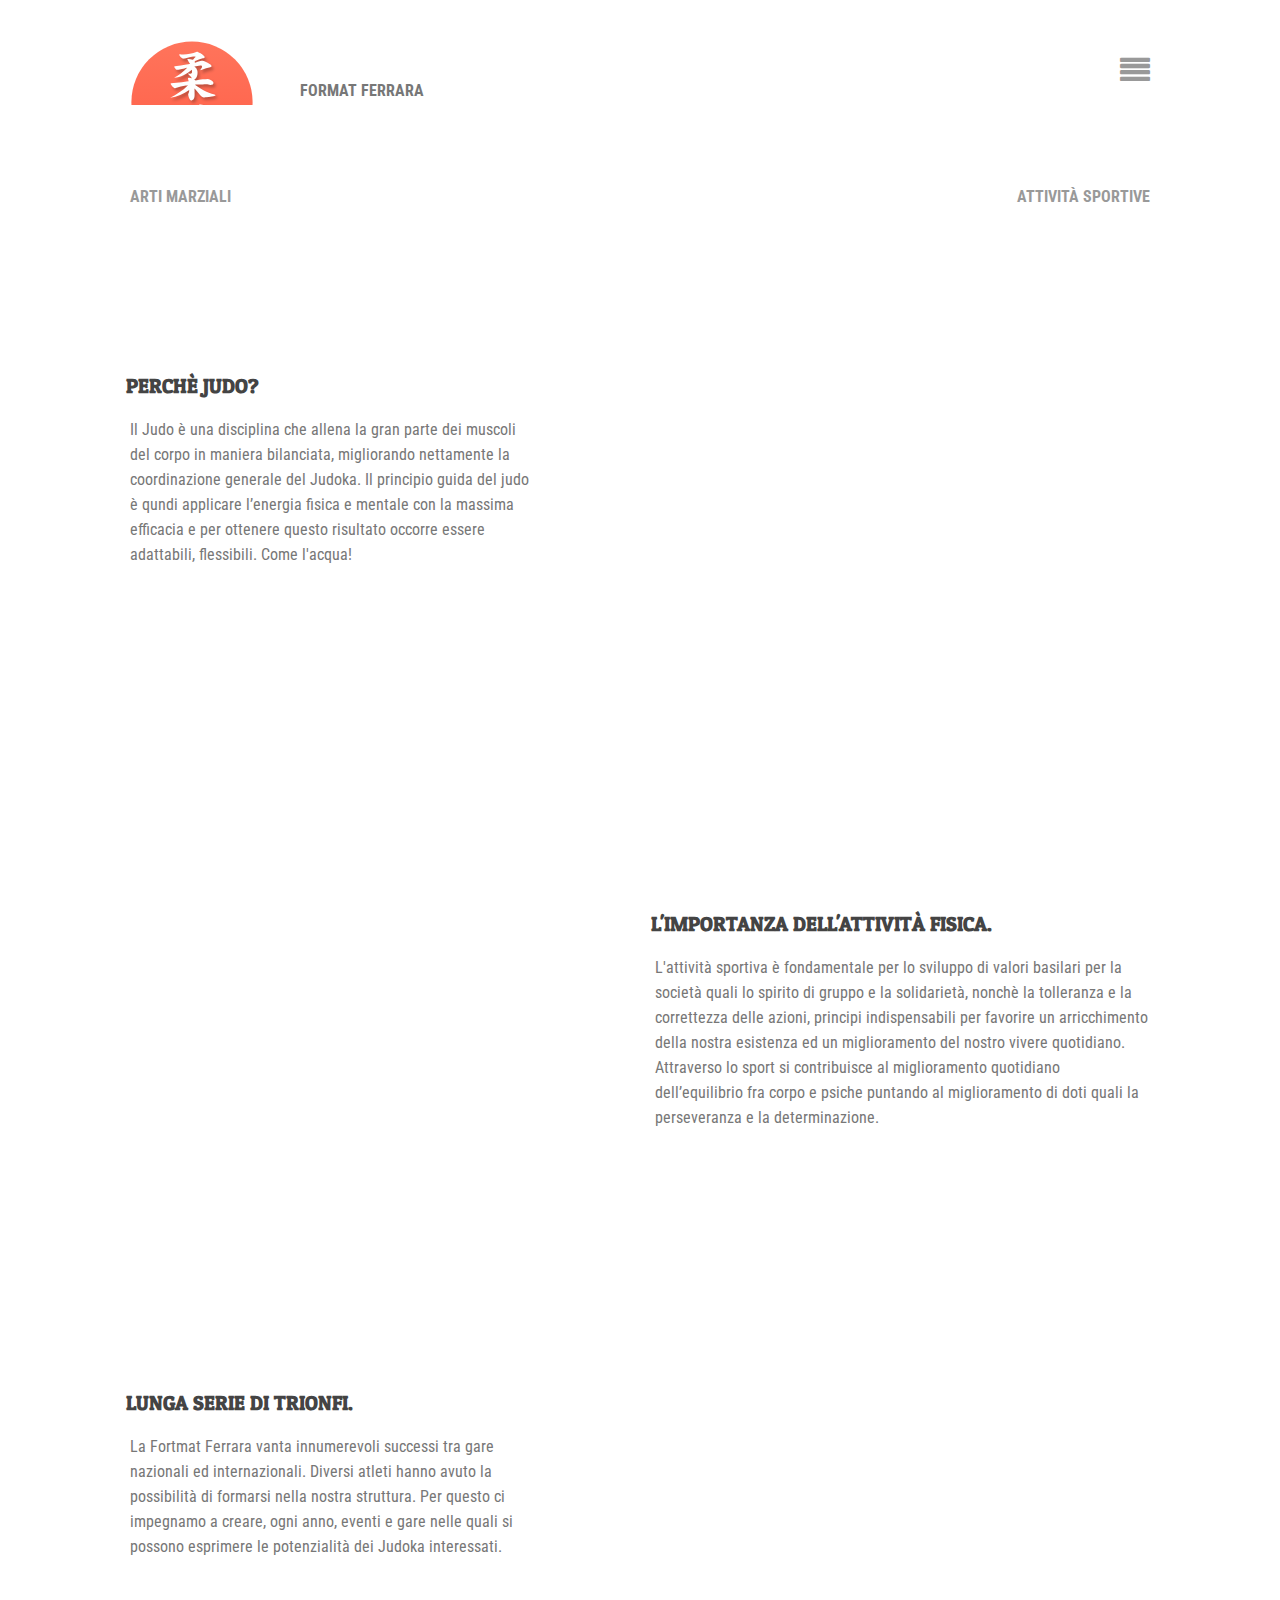
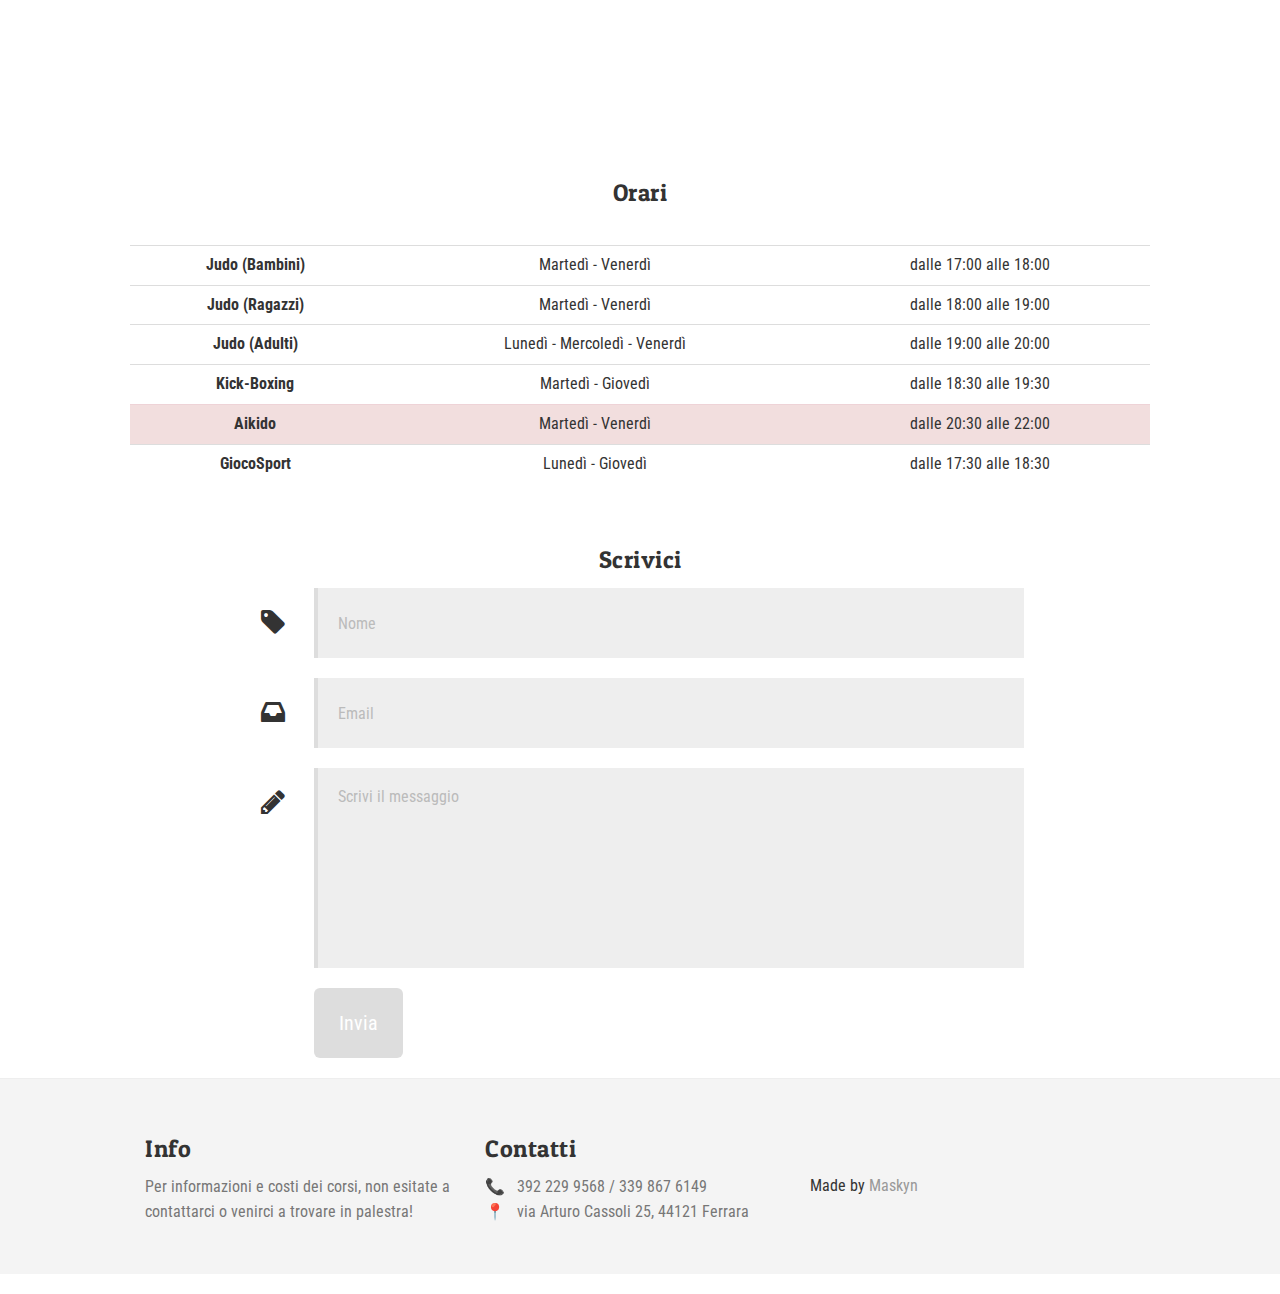
==== commit 93a7da1f: "Gallery Update" ====
--- a/index.html
+++ b/index.html
@@ -27,7 +27,6 @@
        <div class="navbar-header">
          <a class="navbar-brand" href="index.html"></a>
          <a class="icon" data-toggle="collapse" data-target="#menu" href="#"><i class="icon-align-justify pull-right"></i></a>
-         <a class="icon" data-toggle="collapse" data-target="#search" href="#"><i class="icon-search pull-right"></i></a>
         <span class="tagline"><strong>FORMAT FERRARA</strong></span></div>
 
 
@@ -40,12 +39,6 @@
             <li><a href="blog.html"><strong>NEWS</strong></a></li>
           </ul>
         </div>
-        <form id="search" class="form-inline collapse" role="form">
-          <div class="arrow-up"></div>
-          <div class="form-group">
-            <input type="text" class="form-control" id="exampleSearch" placeholder="inserire i termini da ricercare.">
-          </div>
-        </form>
       </div>
     </div>
 
@@ -61,8 +54,7 @@
 
     			<div class="controls">
   				  <a href="#" class="filter" data-filter="web"><strong>Arti Marziali</strong></a>
-  				  <a href="#" class="filter" data-filter="illustration"><strong>Atletica</strong></a>
-  				  <a href="#" class="filter" data-filter="print"><strong>Corsi per Bambini</strong></a>
+  				  <a href="#" class="filter" data-filter="illustration"><strong>Attività sportive</strong></a>
   				  <span class="stretch"></span>
     			</div>
 
@@ -87,36 +79,25 @@
                   <div class="overlay"><span class="valign"></span><i class="icon-link"></i></div>
         		    </a>
       		  </li>
-      		  <li class="col-md-4 col-sm-4 col-xs-12 mix illustration" data-cat="illustration">
-                <a href="#" class="mix-cover">
-                  <img class="placeholder" src="img\Altetica_3.jpg" alt="Esercizi con gli elastici">
-        		    </a>
-      		  </li>
-      		  <li class="col-md-4 col-sm-4 col-xs-12 mix illustration" data-cat="illustration">
-                <a href="#" class="mix-cover">
-                  <img class="placeholder" src="img\Altetica_1.jpg" alt="Functional Kick">
-        		    </a>
-      		  </li>
-      		  <li class="col-md-4 col-sm-4 col-xs-12 mix illustration" data-cat="illustration">
+      		  <li class="col-md-4 col-sm-4 col-xs-12 mix illustration" data-cat="Attività sportive">
+                <a href="Yoga.html" class="mix-cover">
+                  <img class="placeholder" src="img\Yoga.jpg" alt="Esercizi di Yoga">
+                  <div class="overlay"><span class="valign"></span><i class="icon-link"></i></div>
+        		    </a>
+      		  </li>
+      		  <li class="col-md-4 col-sm-4 col-xs-12 mix illustration" data-cat="Attività sportive">
+                <a href="GiocoSport.html" class="mix-cover">
+                  <img class="placeholder" src="img\Corsi_per_bambini.jpg" alt="Functional Kick">
+                  <div class="overlay"><span class="valign"></span><i class="icon-link"></i></div>
+        		    </a>
+      		  </li>
+      		  <li class="col-md-4 col-sm-4 col-xs-12 mix illustration" data-cat="Attività sportive">
                 <a href="#" class="mix-cover">
                   <img class="placeholder" src="img/Altetica_2.jpg" alt="Esercizi con i pesi">
-        		    </a>
-      		  </li>
-      		  <li class="col-md-4 col-sm-4 col-xs-12 mix print" data-cat="print">
-                <a href="#" class="mix-cover">
-                  <img class="placeholder" src="http://placehold.it/340x300" alt="Corsi Speciali">
-        		    </a>
-      		  </li>
-      		  <li class="col-md-4 col-sm-4 col-xs-12 mix print" data-cat="print">
-                <a href="#" class="mix-cover">
-                  <img class="placeholder" src="http://placehold.it/340x300" alt="Corsi Speciali">
-        		    </a>
-      		  </li>
-      		  <li class="col-md-4 col-sm-4 col-xs-12 mix print" data-cat="print">
-                <a href="#" class="mix-cover">
-                  <img class="placeholder" src="http://placehold.it/340x300" alt="Corsi Speciali">
-        		    </a>
-      		  </li>
+                  <div class="overlay"><span class="valign"></span><i class="icon-link"></i></div>
+        		    </a>
+      		  </li>
+
     		  </ul>
         </div>
       </div>
@@ -250,8 +231,7 @@
           <div class="col-md-4 col-sm-4 col-xs-12">
             <h3>Info</h3>
             <p>
-              Per informazioni e costi dei corsi, non esitate a contattarci o venirci a trovare in palestra! 
-              <br /><br />Made by <a href="https://twitter.com/maskyngames">Maskyn</a>
+              Per informazioni e costi dei corsi, non esitate a contattarci o venirci a trovare in palestra!
             </p>
           </div>
           <div class="col-md-4 col-sm-4 col-xs-12">
@@ -259,6 +239,7 @@
             <p>&#128222; &nbsp; 392 229 9568 / 339 867 6149</p>
             <p>&#128205; &nbsp; via Arturo Cassoli 25, 44121 Ferrara</p>
           </div>
+          <br/><br/>Made by <a href="https://twitter.com/maskyngames">Maskyn</a>
         </div>
       </div>
     </div>
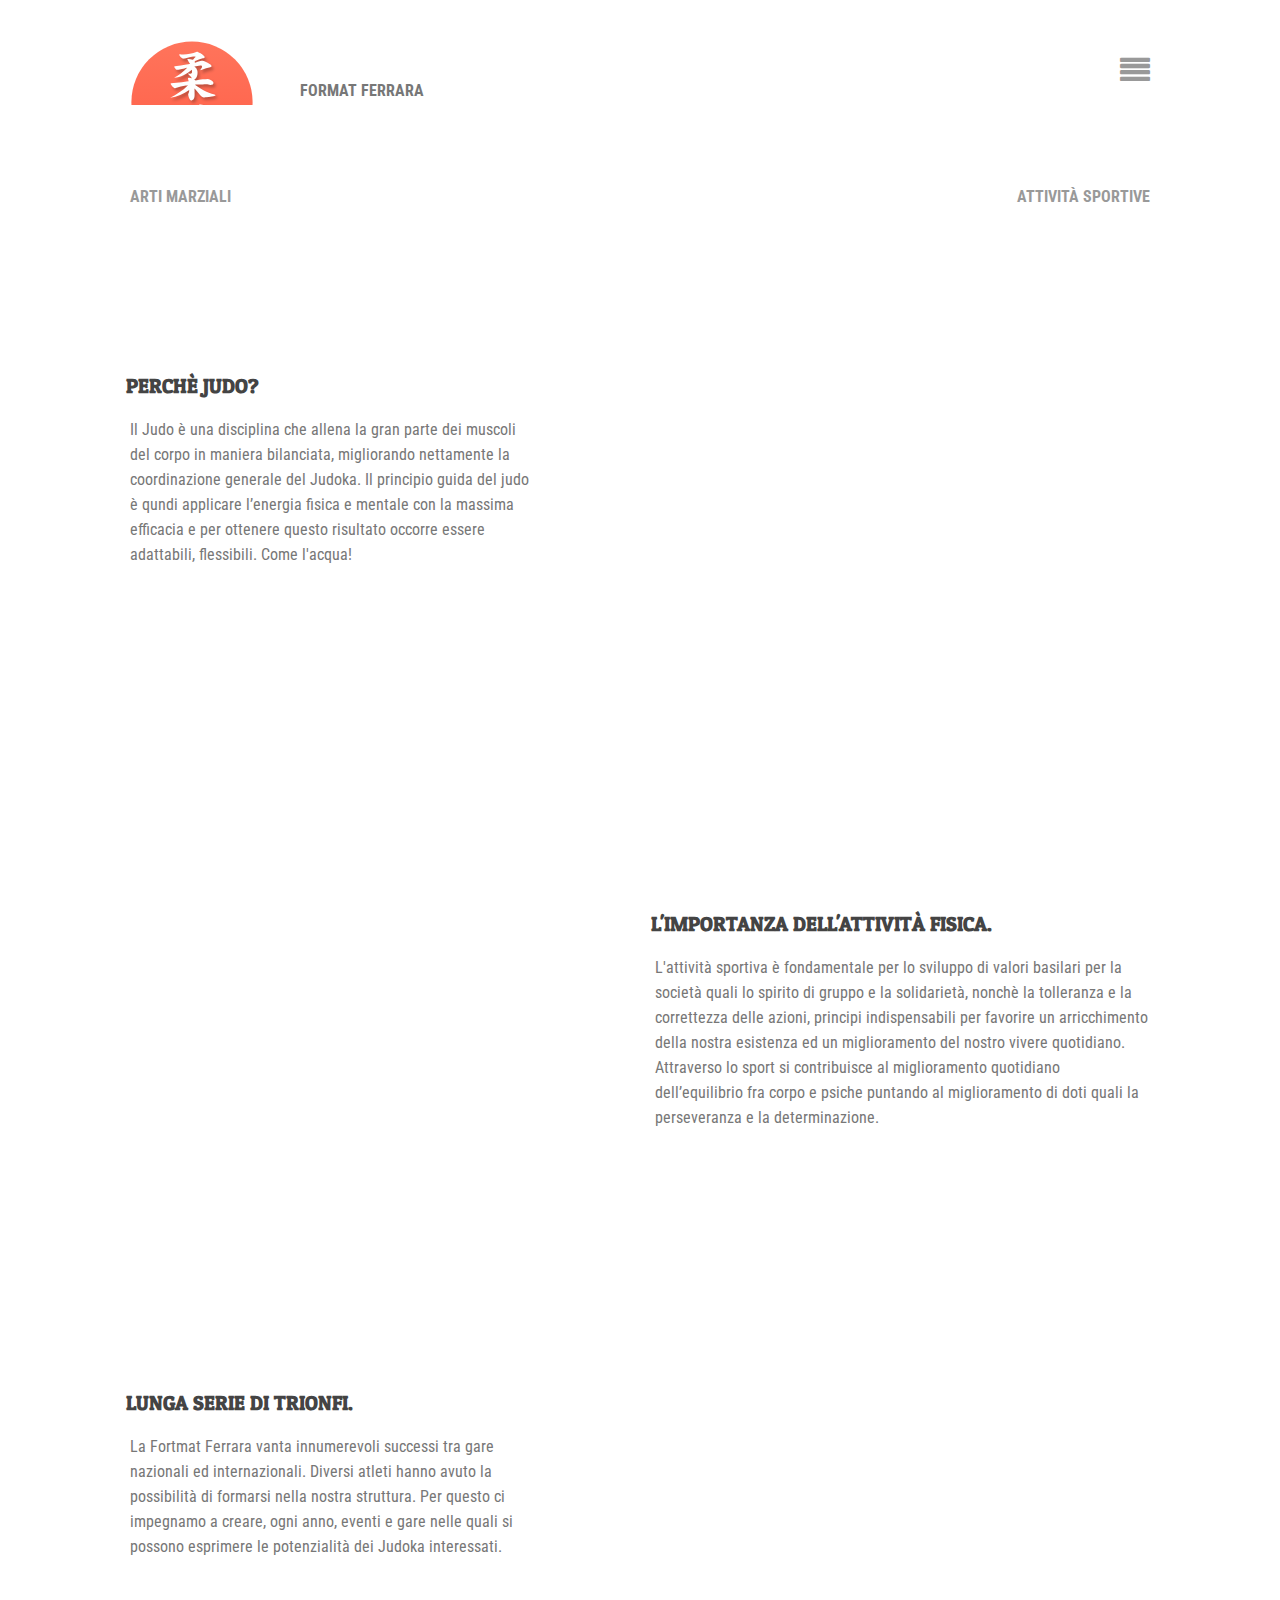
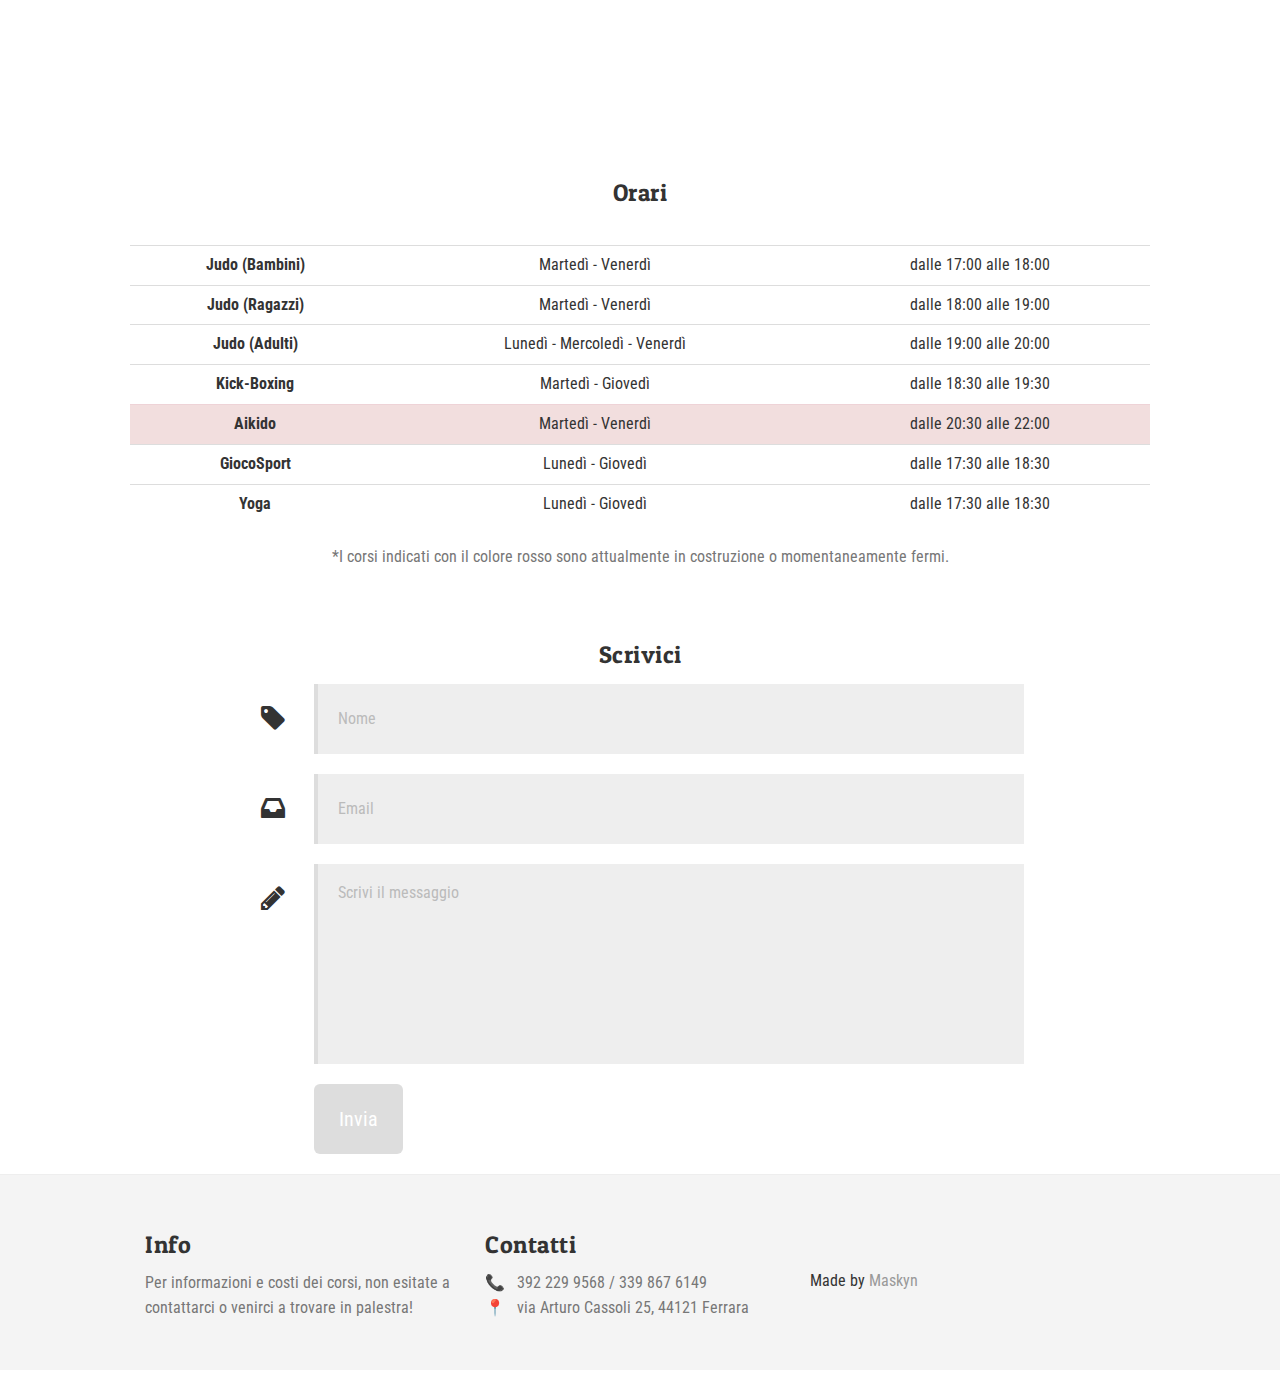
==== commit 4bd55101: "Text and Images update" ====
--- a/index.html
+++ b/index.html
@@ -92,7 +92,7 @@
         		    </a>
       		  </li>
       		  <li class="col-md-4 col-sm-4 col-xs-12 mix illustration" data-cat="Attività sportive">
-                <a href="#" class="mix-cover">
+                <a href="Personal Trainer.html" class="mix-cover">
                   <img class="placeholder" src="img/Altetica_2.jpg" alt="Esercizi con i pesi">
                   <div class="overlay"><span class="valign"></span><i class="icon-link"></i></div>
         		    </a>
@@ -121,8 +121,10 @@
           <div class="row">
             <div class="col-md-6 col-sm-6 col-xs-12 pull-right">
               <h1>L'importanza dell'attività fisica.</h1>
-              <p>L'attività sportiva è fondamentale per lo sviluppo di valori basilari per la società quali lo spirito di gruppo e la solidarietà, nonchè la tolleranza e la correttezza delle azioni, principi indispensabili per favorire un arricchimento della nostra esistenza ed un miglioramento del nostro vivere quotidiano.
-Attraverso lo sport si contribuisce al miglioramento quotidiano dell’equilibrio fra corpo e psiche puntando al miglioramento di doti quali la perseveranza e la determinazione.</p>
+              <p>
+                L'attività sportiva è fondamentale per lo sviluppo di valori basilari per la società quali lo spirito di gruppo e la solidarietà, nonchè la tolleranza e la correttezza delle azioni, principi indispensabili per favorire un arricchimento della nostra esistenza ed un miglioramento del nostro vivere quotidiano.
+                Attraverso lo sport si contribuisce al miglioramento quotidiano dell’equilibrio fra corpo e psiche puntando al miglioramento di doti quali la perseveranza e la determinazione.
+              </p>
             </div>
             <div class="col-md-6 col-sm-6 col-xs-12 pull-right">
               <img class="slide-in left" src="img/Index_Kick-Boxing.png" alt="Maestro di Kick Boxing">
@@ -184,11 +186,21 @@
        <td>Lunedì - Giovedì</td>
        <td>dalle 17:30 alle 18:30</td>
      </tr>
+     <tr>
+       <td><strong>Yoga</strong></td>
+       <td>Lunedì - Giovedì</td>
+       <td>dalle 17:30 alle 18:30</td>
+     </tr>
    </tbody>
  </table>
 </div>
 </div>
+<p>
+  *I corsi indicati con il colore rosso sono attualmente in costruzione o momentaneamente fermi.
+</p>
 </div>
+
+<br>
 
 
     <!-- Contact Section -->
--- a/css/style.css
+++ b/css/style.css
@@ -136,7 +136,7 @@
       -webkit-transition: .3s;
       transition: .3s;
     }
-      .panel .panel-heading.active { border-color: #f4d432; background-color: #f2ee94; }
+      .panel .panel-heading.active { border-color: #FF5E47; background-color: #FF8270; }
       .panel .panel-heading.active .panel-title { color: #444; }
 
       .panel .panel-heading i {
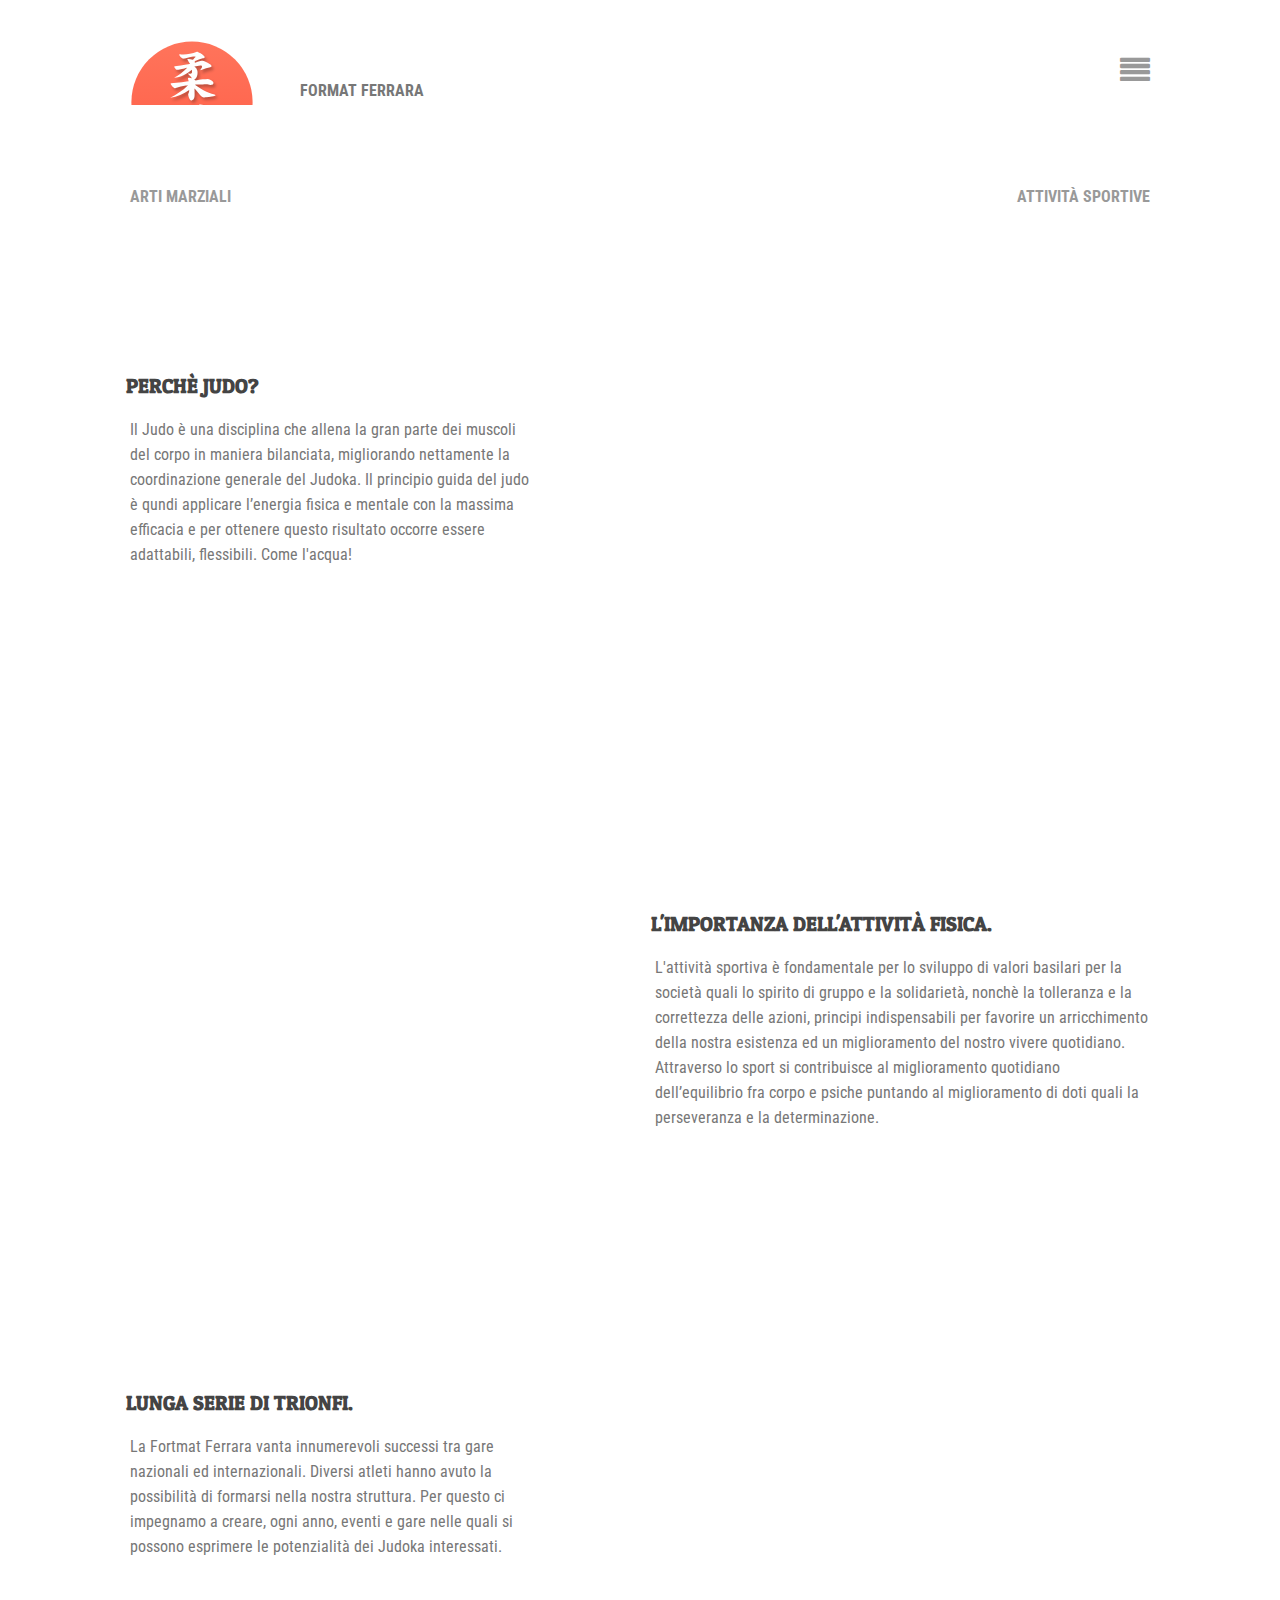
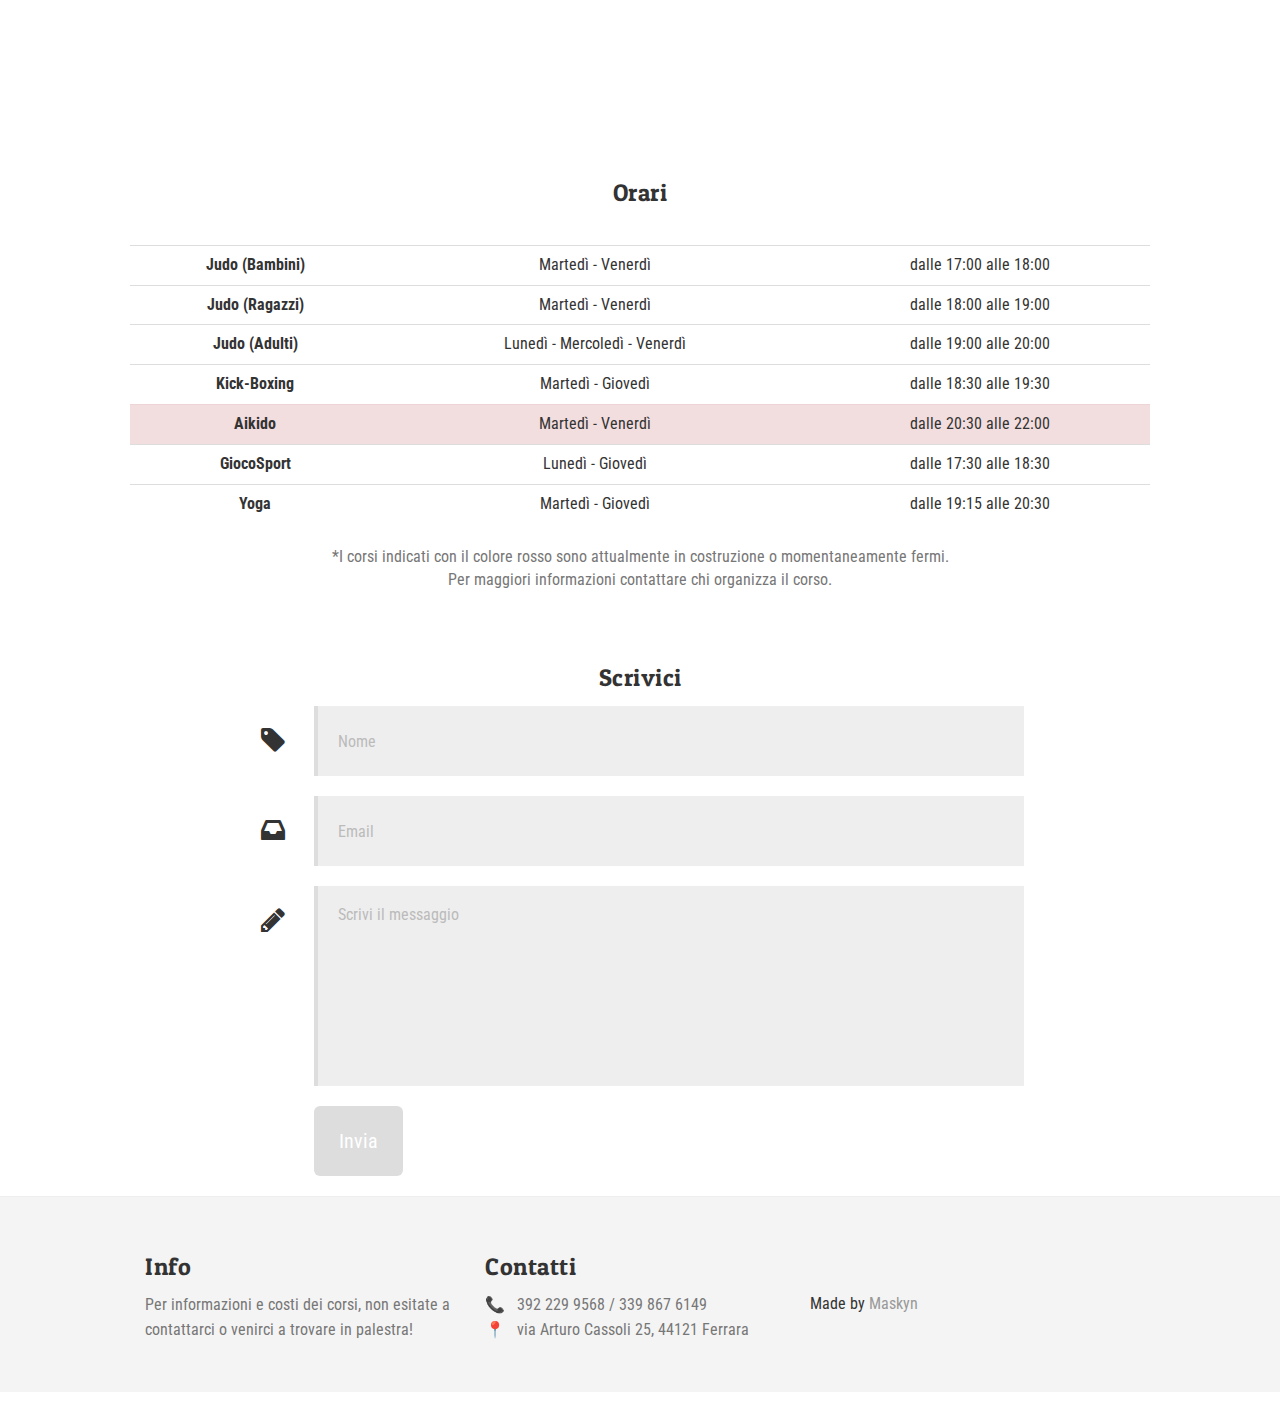
==== commit ff5925ab: "Text general update" ====
--- a/index.html
+++ b/index.html
@@ -188,15 +188,15 @@
      </tr>
      <tr>
        <td><strong>Yoga</strong></td>
-       <td>Lunedì - Giovedì</td>
-       <td>dalle 17:30 alle 18:30</td>
+       <td>Martedì - Giovedì</td>
+       <td>dalle 19:15 alle 20:30</td>
      </tr>
    </tbody>
  </table>
 </div>
 </div>
 <p>
-  *I corsi indicati con il colore rosso sono attualmente in costruzione o momentaneamente fermi.
+  *I corsi indicati con il colore rosso sono attualmente in costruzione o momentaneamente fermi. <br> Per maggiori informazioni contattare chi organizza il corso.
 </p>
 </div>
 
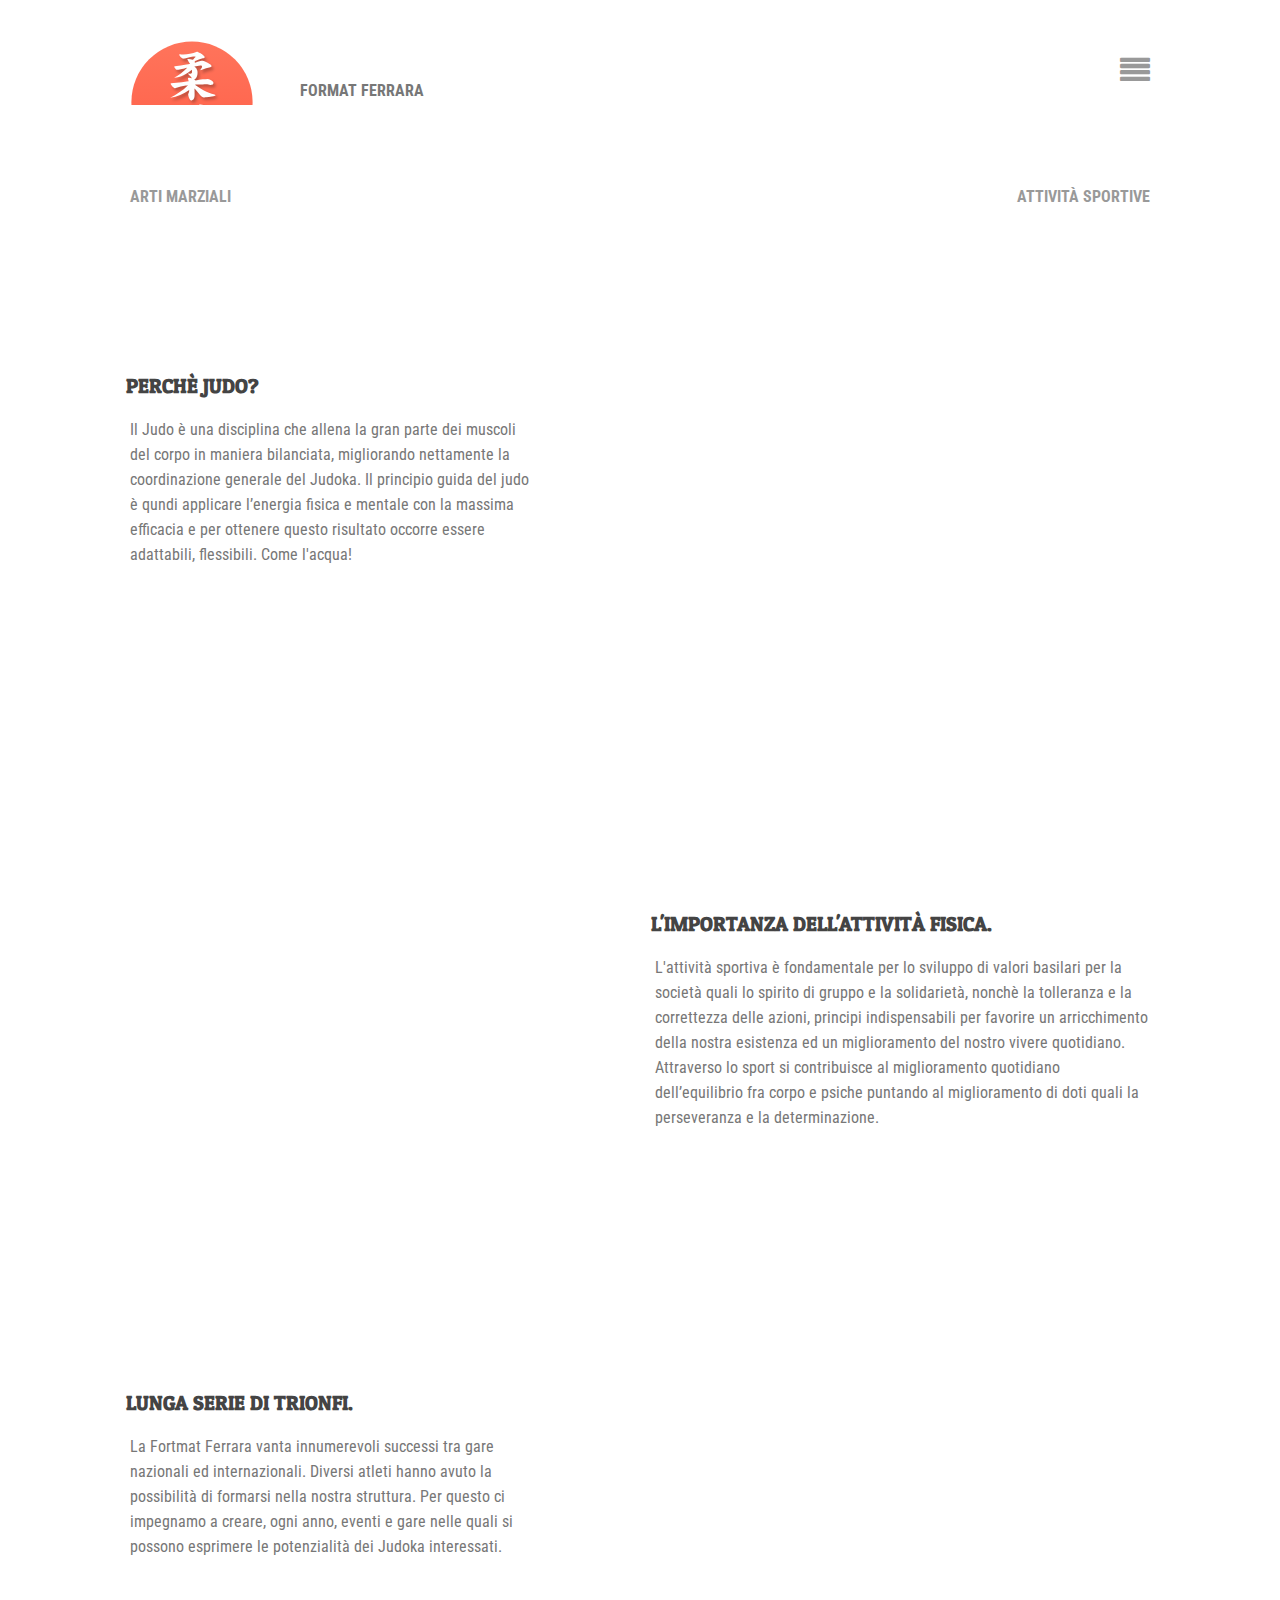
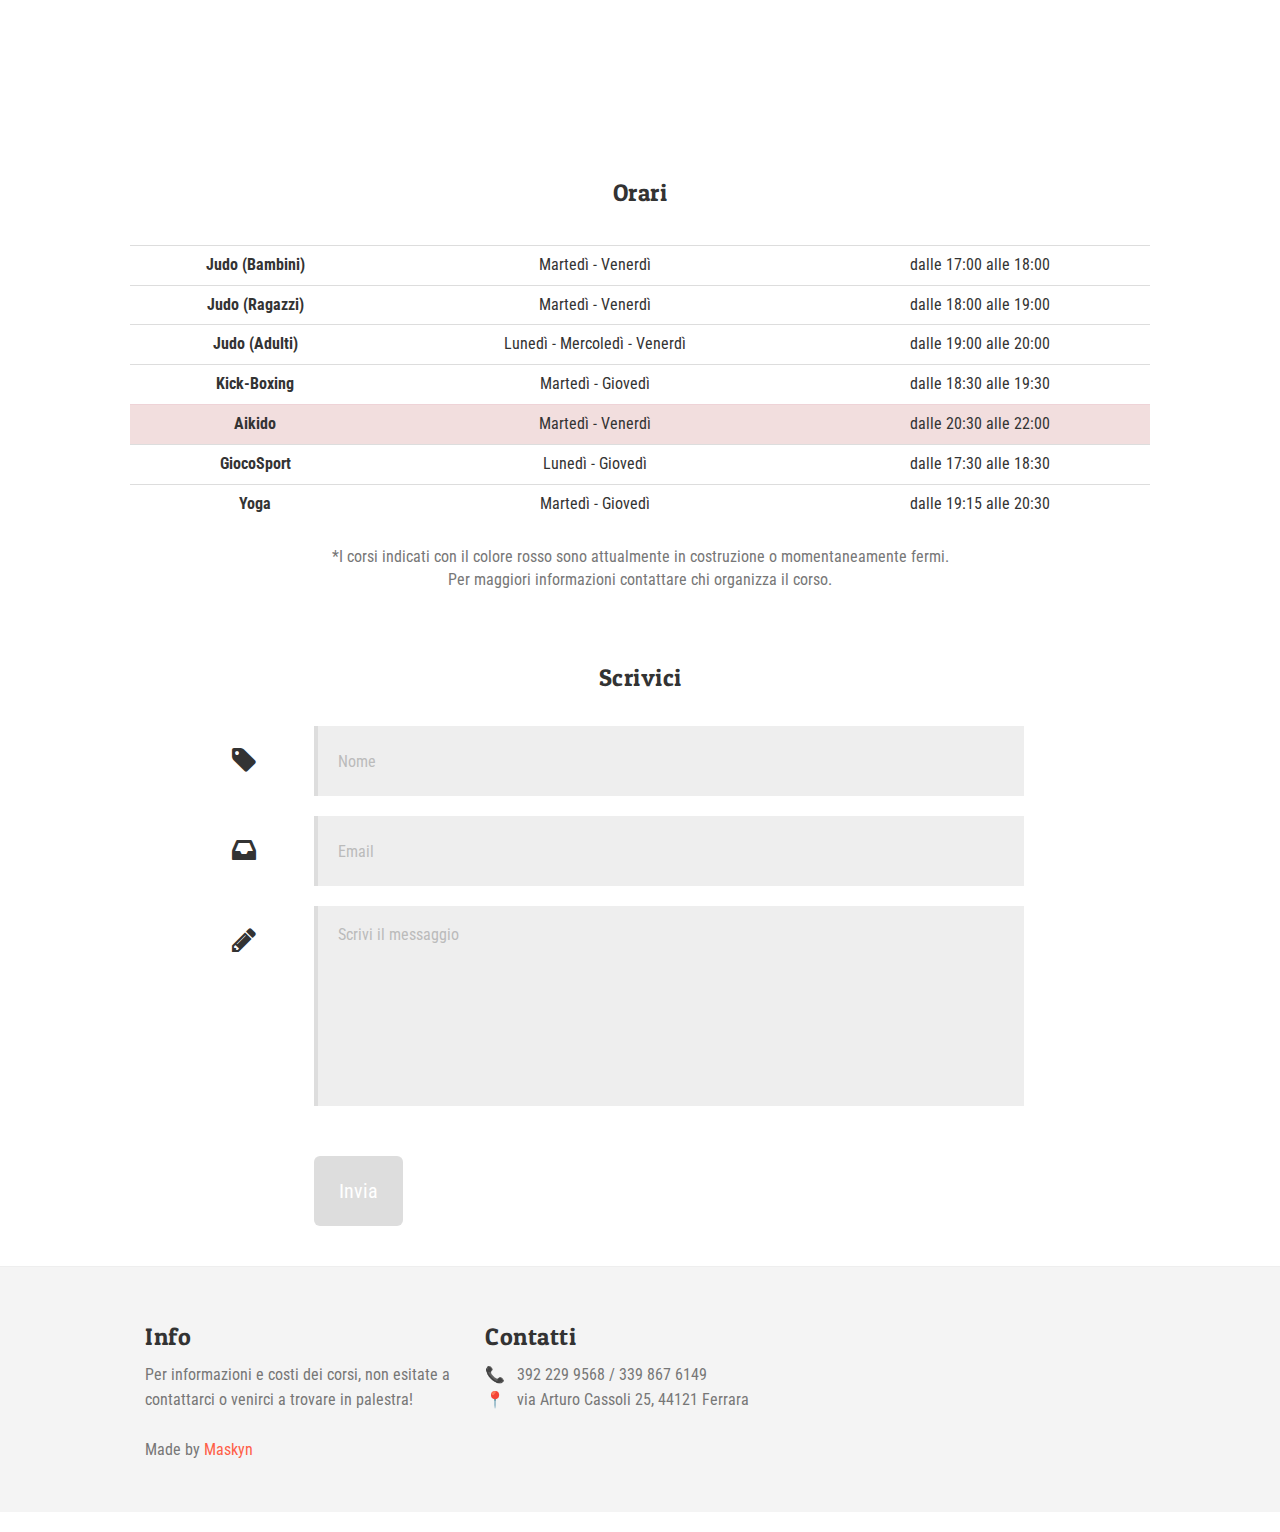
==== commit be1bb2df: "Major update! Contact form is working" ====
--- a/index.html
+++ b/index.html
@@ -34,7 +34,6 @@
           <div class="arrow-up"></div>
           <ul class="menu">
             <li><a href="index.html#contact">Scrivici</a></li>
-            <li><a href="team.html">Scopri chi siamo</a></li>
             <li><a href="faq.html">FAQ</a></li>
             <li><a href="blog.html"><strong>NEWS</strong></a></li>
           </ul>
@@ -210,51 +209,73 @@
         <div class="content">
           <h3>Scrivici</h3>
 
-          <form role="form">
-            <div class="form-group">
-              <input type="text" class="form-control" id="exampleInputName" placeholder="Nome" required>
-              <label for="exampleInputName"><i class="icon-tag"></i></label>
-              <div class="clearfix"></div>
-            </div>
-            <div class="form-group">
-              <input type="email" class="form-control" id="exampleInputEmail1" placeholder="Email" required>
-              <label for="exampleInputEmail1"><i class="icon-inbox"></i></label>
-              <div class="clearfix"></div>
-            </div>
-            <div class="form-group textarea">
-              <textarea rows="6" class="form-control" id="exampleInputMessage" placeholder="Scrivi il messaggio" required></textarea>
-              <label for="exampleInputMessage"><i class="icon-pencil"></i></label>
-              <div class="clearfix"></div>
-            </div>
-
-            <button type="submit" class="btn btn-large">Invia</button>
-          </form>
-
-        </div>
-      </div>
-    </div><!-- /.container -->
-
-
-
-    <div id="footer" class="section blog">
-      <div class="container">
+   <form id="contact-form" method="post" action="contact.php" role="form">
+
+    <div class="messages"></div>
+
+    <div class="controls">
 
         <div class="row">
-          <div class="col-md-4 col-sm-4 col-xs-12">
-            <h3>Info</h3>
-            <p>
-              Per informazioni e costi dei corsi, non esitate a contattarci o venirci a trovare in palestra!
-            </p>
-          </div>
-          <div class="col-md-4 col-sm-4 col-xs-12">
-            <h3>Contatti</h3>
-            <p>&#128222; &nbsp; 392 229 9568 / 339 867 6149</p>
-            <p>&#128205; &nbsp; via Arturo Cassoli 25, 44121 Ferrara</p>
-          </div>
-          <br/><br/>Made by <a href="https://twitter.com/maskyngames">Maskyn</a>
-        </div>
-      </div>
-    </div>
+            <div class="col-md-12">
+                <div class="form-group">
+                    <input id="form_name" type="text" name="name" class="form-control" placeholder="Nome" required="required" data-error="Firstname is required.">
+                    <label for="name"><i class="icon-tag"></i></label>
+                    <div class="help-block with-errors"></div>
+                </div>
+            </div>
+
+        </div>
+        <div class="row">
+            <div class="col-md-12">
+                <div class="form-group">
+                    <input id="form_email" type="email" name="email" class="form-control" placeholder="Email" required="required" data-error="Valid email is required.">
+                    <label for="email"><i class="icon-inbox"></i></label>
+                    <div class="help-block with-errors"></div>
+                </div>
+            </div>
+
+        </div>
+        <div class="row">
+            <div class="col-md-12">
+                <div class="form-group">
+                    <textarea id="form_message" name="message" class="form-control" placeholder="Scrivi il messaggio" rows="4" required="required" data-error="Please,leave us a message."></textarea>
+                    <div class="help-block with-errors"></div>
+                    <label for="message"><i class="icon-pencil"></i></label>
+                </div>
+            </div>
+
+            <div class="col-md-12">
+                <input type="submit" class="btn btn-large btn-success btn-send" value="Invia" style="margin-top: 50px;">
+            </div>
+        </div>
+        </div>
+    </div>
+</form>
+
+</div>
+</div>
+
+
+<div id="footer" class="section blog">
+  <div class="container">
+
+    <div class="row">
+      <div class="col-md-4 col-sm-4 col-xs-12">
+        <h3>Info</h3>
+        <p>
+          Per informazioni e costi dei corsi, non esitate a contattarci o venirci a trovare in palestra!
+          <br /><br />Made by <a href="https://twitter.com/maskyngames">Maskyn</a>
+        </p>
+      </div>
+      <div class="col-md-4 col-sm-4 col-xs-12">
+        <h3>Contatti</h3>
+        <p>&#128222; &nbsp; 392 229 9568 / 339 867 6149</p>
+        <p>&#128205; &nbsp; via Arturo Cassoli 25, 44121 Ferrara</p>
+      </div>
+    </div>
+  </div>
+</div>
+
 
     <!-- Bootstrap core JavaScript
     ================================================== -->
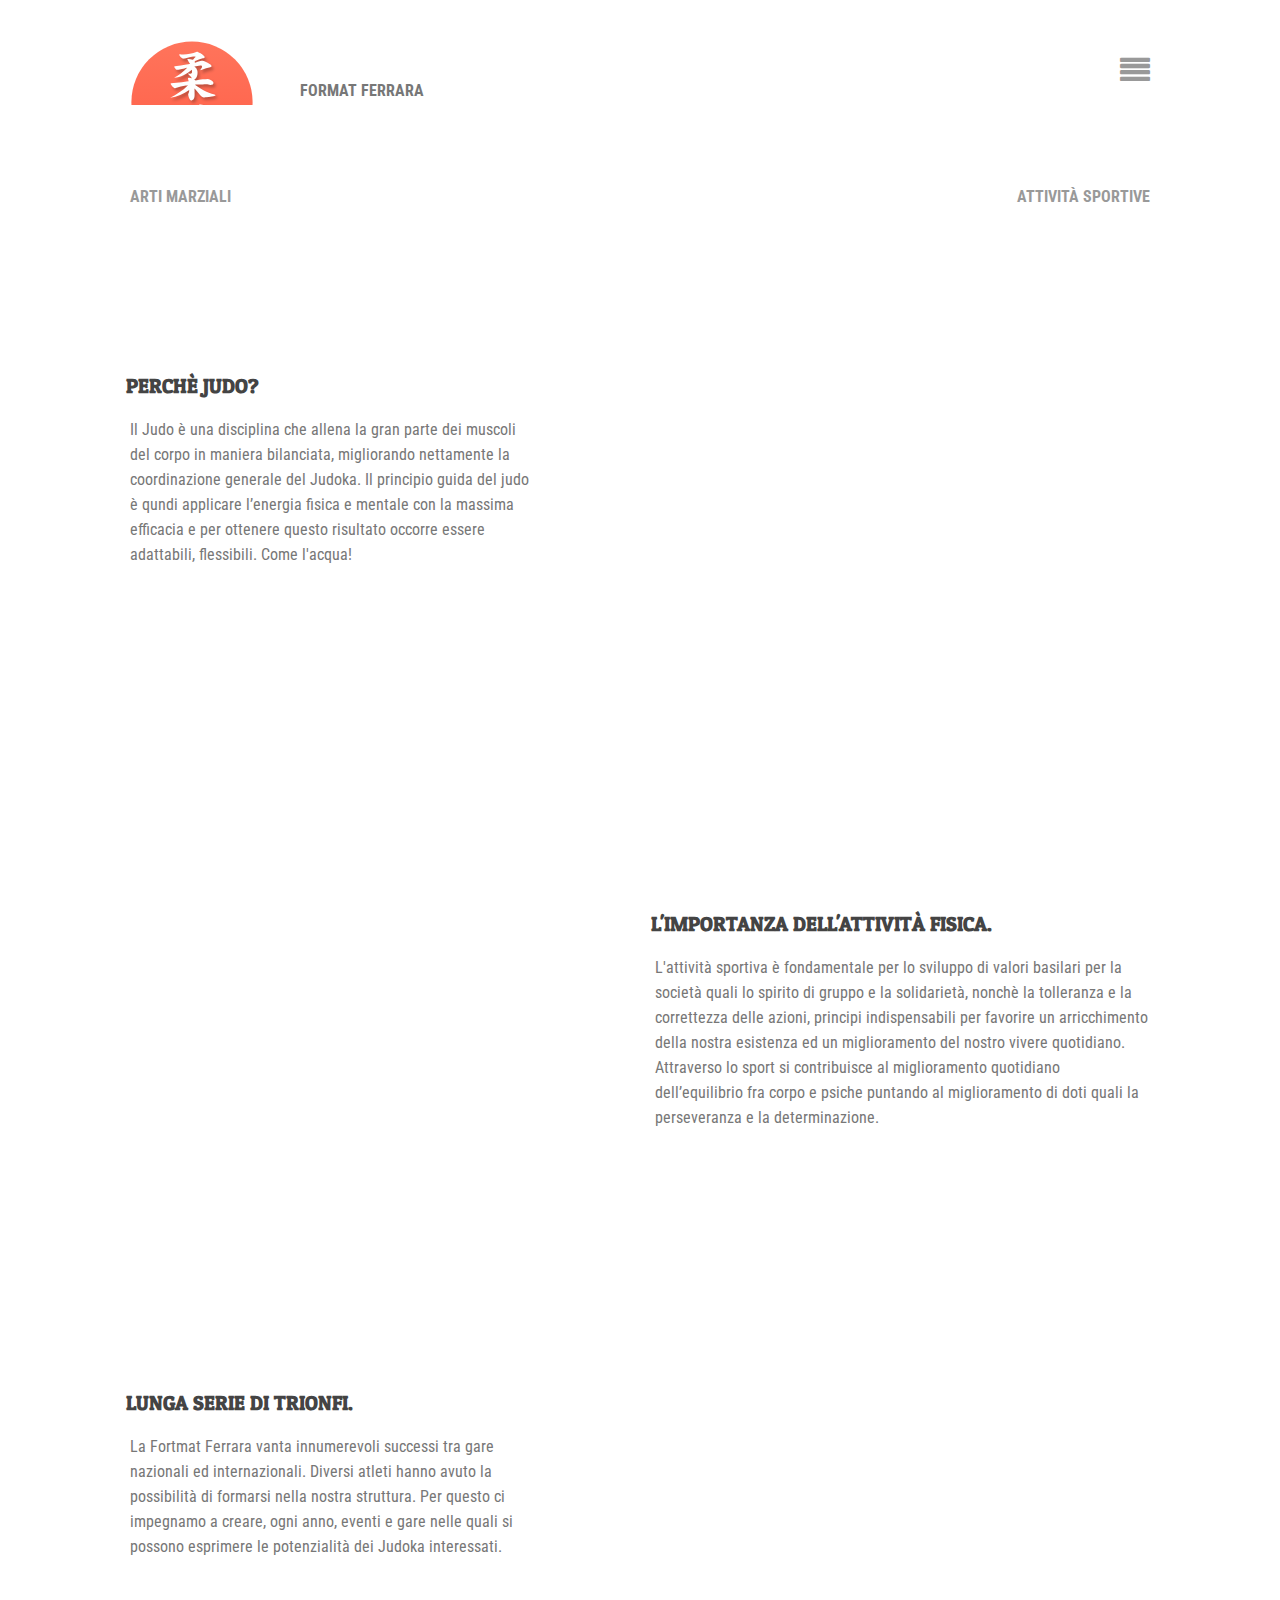
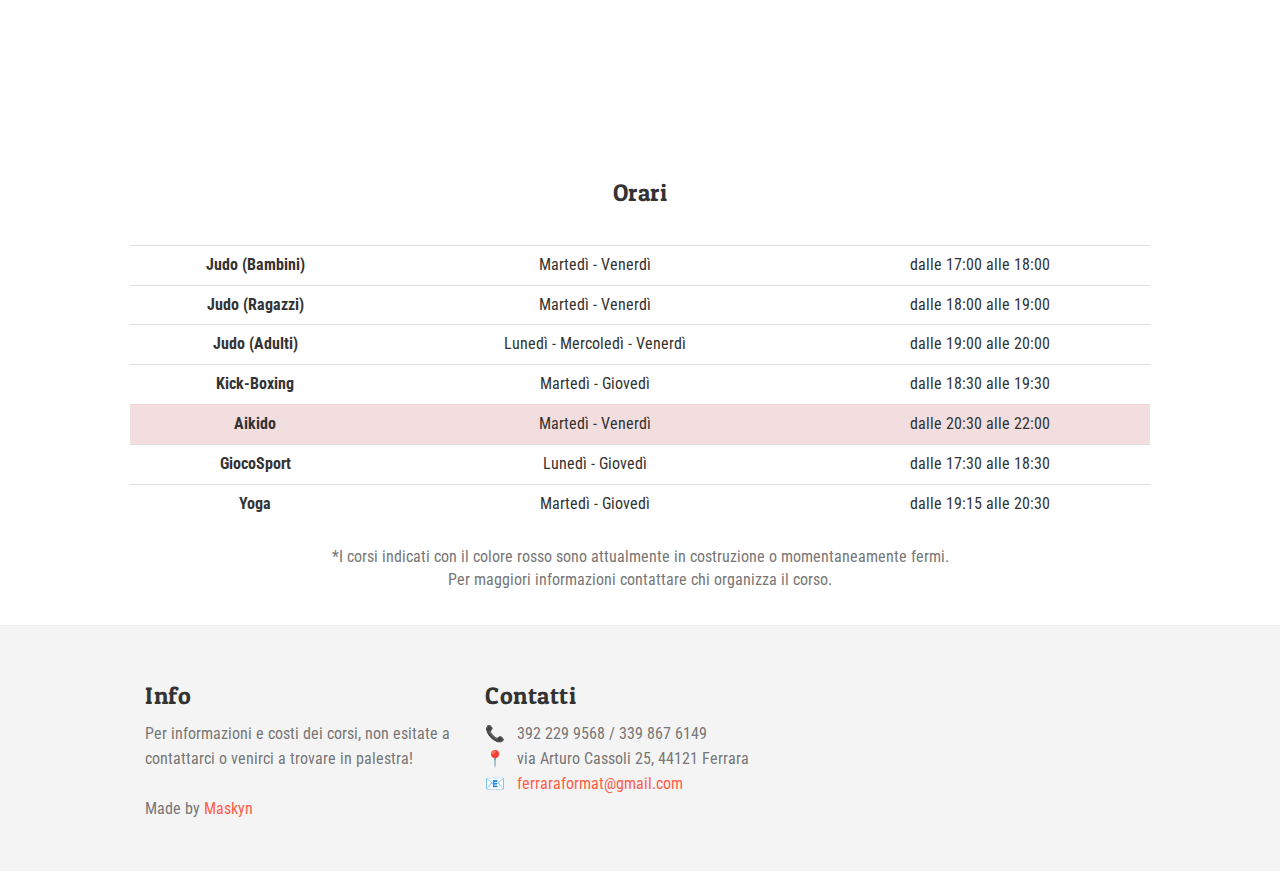
==== commit 1813553c: "Removed the php contact form and modified the footer" ====
--- a/index.html
+++ b/index.html
@@ -33,7 +33,6 @@
         <div id="menu" class="collapse dropdown">
           <div class="arrow-up"></div>
           <ul class="menu">
-            <li><a href="index.html#contact">Scrivici</a></li>
             <li><a href="faq.html">FAQ</a></li>
             <li><a href="blog.html"><strong>NEWS</strong></a></li>
           </ul>
@@ -202,59 +201,6 @@
 <br>
 
 
-    <!-- Contact Section -->
-    <div id="contact" class="section">
-      <div class="container">
-
-        <div class="content">
-          <h3>Scrivici</h3>
-
-   <form id="contact-form" method="post" action="contact.php" role="form">
-
-    <div class="messages"></div>
-
-    <div class="controls">
-
-        <div class="row">
-            <div class="col-md-12">
-                <div class="form-group">
-                    <input id="form_name" type="text" name="name" class="form-control" placeholder="Nome" required="required" data-error="Firstname is required.">
-                    <label for="name"><i class="icon-tag"></i></label>
-                    <div class="help-block with-errors"></div>
-                </div>
-            </div>
-
-        </div>
-        <div class="row">
-            <div class="col-md-12">
-                <div class="form-group">
-                    <input id="form_email" type="email" name="email" class="form-control" placeholder="Email" required="required" data-error="Valid email is required.">
-                    <label for="email"><i class="icon-inbox"></i></label>
-                    <div class="help-block with-errors"></div>
-                </div>
-            </div>
-
-        </div>
-        <div class="row">
-            <div class="col-md-12">
-                <div class="form-group">
-                    <textarea id="form_message" name="message" class="form-control" placeholder="Scrivi il messaggio" rows="4" required="required" data-error="Please,leave us a message."></textarea>
-                    <div class="help-block with-errors"></div>
-                    <label for="message"><i class="icon-pencil"></i></label>
-                </div>
-            </div>
-
-            <div class="col-md-12">
-                <input type="submit" class="btn btn-large btn-success btn-send" value="Invia" style="margin-top: 50px;">
-            </div>
-        </div>
-        </div>
-    </div>
-</form>
-
-</div>
-</div>
-
 
 <div id="footer" class="section blog">
   <div class="container">
@@ -271,6 +217,7 @@
         <h3>Contatti</h3>
         <p>&#128222; &nbsp; 392 229 9568 / 339 867 6149</p>
         <p>&#128205; &nbsp; via Arturo Cassoli 25, 44121 Ferrara</p>
+        <p>&#128231; &nbsp; <a href="mailto:someone@example.com?Subject=Hello%20again" target="_top">ferraraformat@gmail.com</a></p>
       </div>
     </div>
   </div>
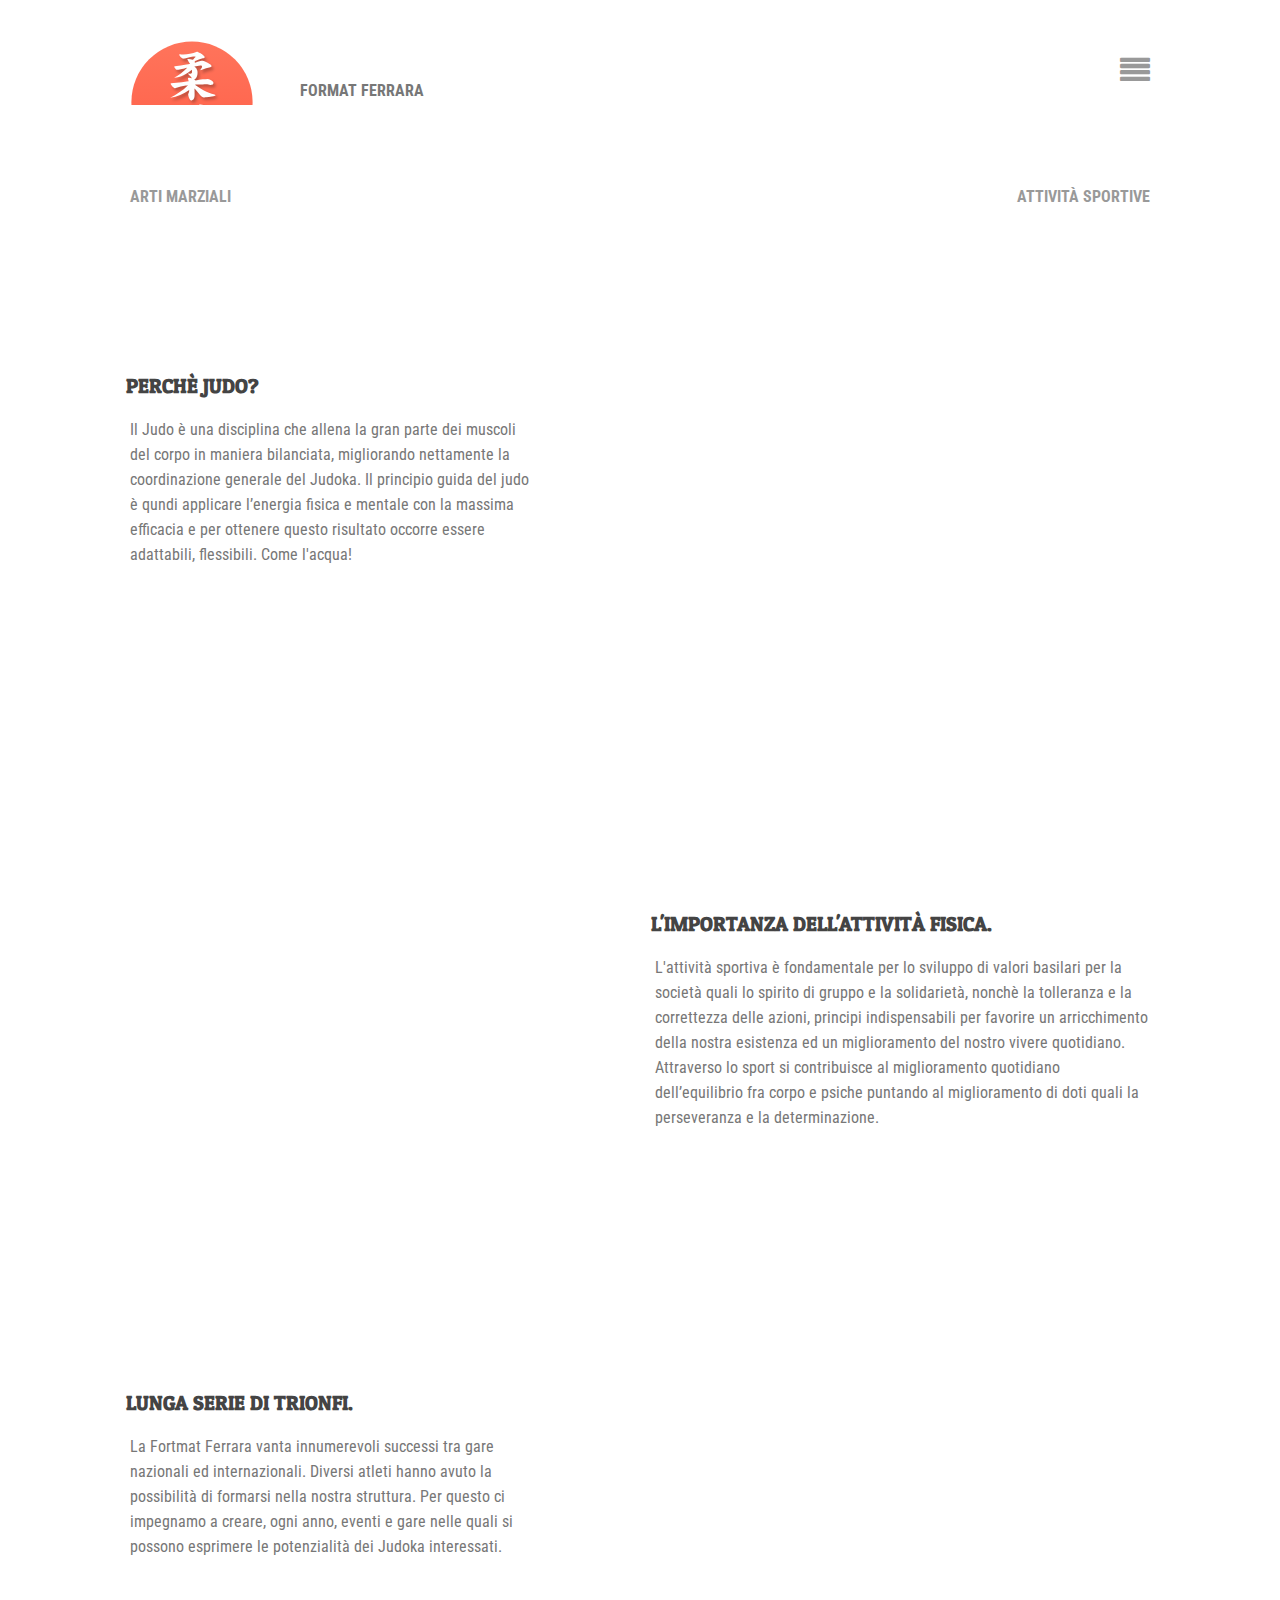
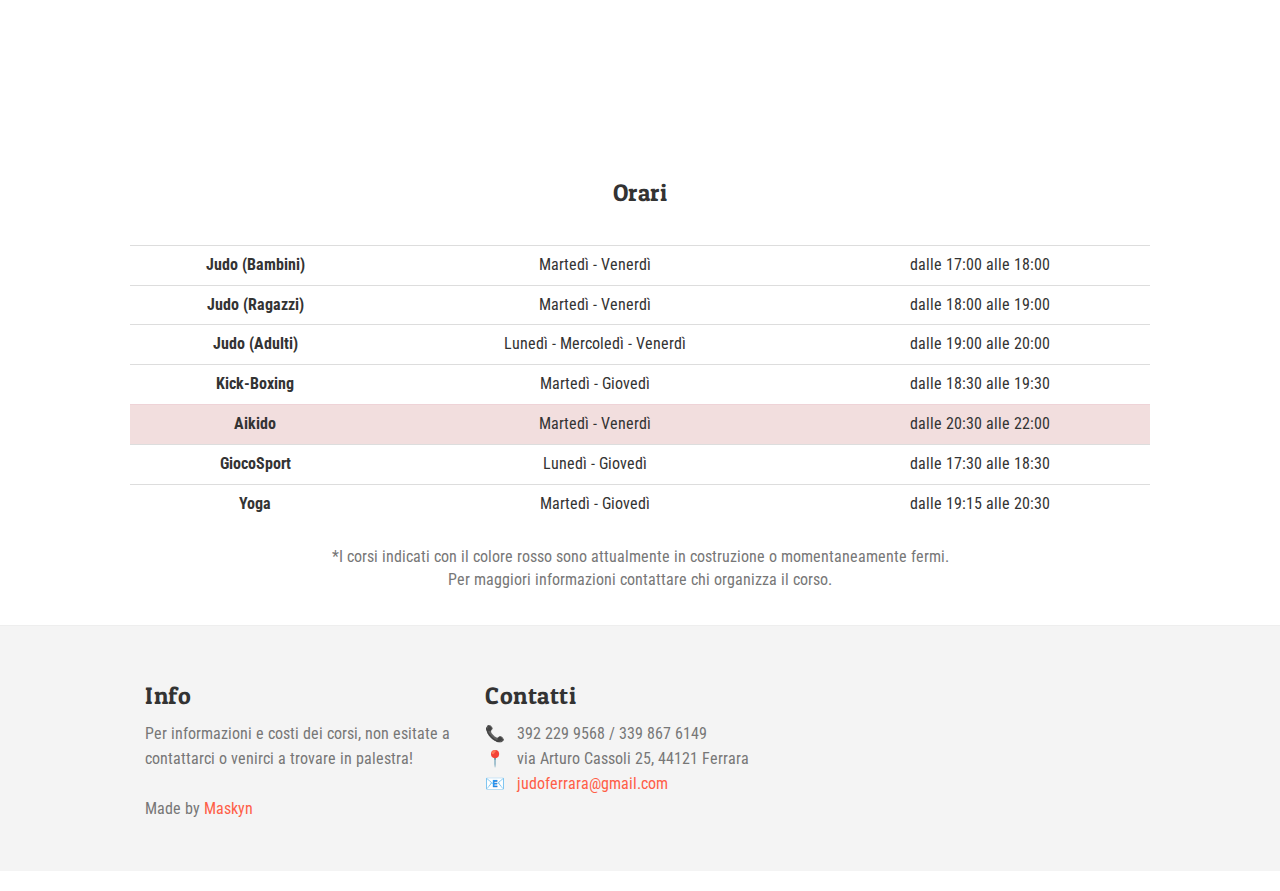
==== commit 4ab14ffb: "Mail changes" ====
--- a/index.html
+++ b/index.html
@@ -217,7 +217,7 @@
         <h3>Contatti</h3>
         <p>&#128222; &nbsp; 392 229 9568 / 339 867 6149</p>
         <p>&#128205; &nbsp; via Arturo Cassoli 25, 44121 Ferrara</p>
-        <p>&#128231; &nbsp; <a href="mailto:someone@example.com?Subject=Hello%20again" target="_top">ferraraformat@gmail.com</a></p>
+        <p>&#128231; &nbsp; <a href="mailto:judoferrara@gmail.com?Subject=Utente%20sito" target="_top">judoferrara@gmail.com</a></p>
       </div>
     </div>
   </div>
